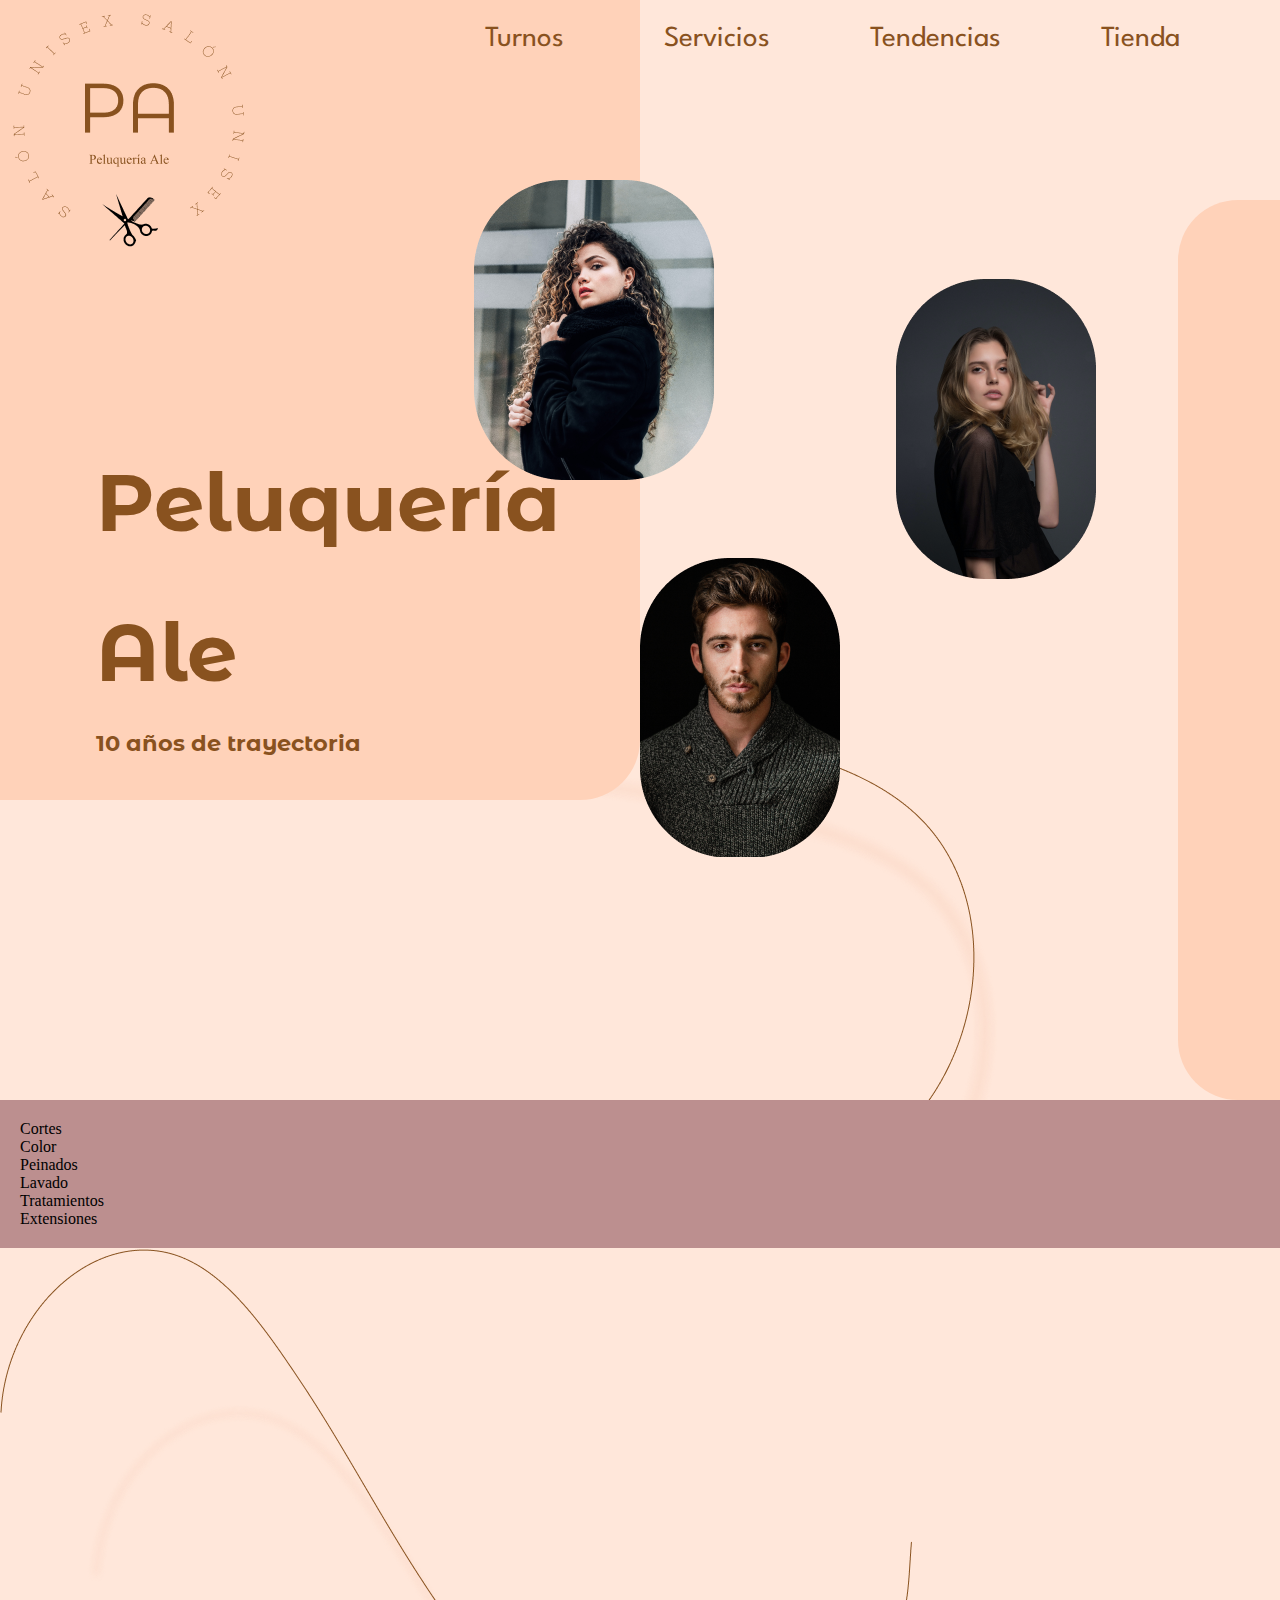
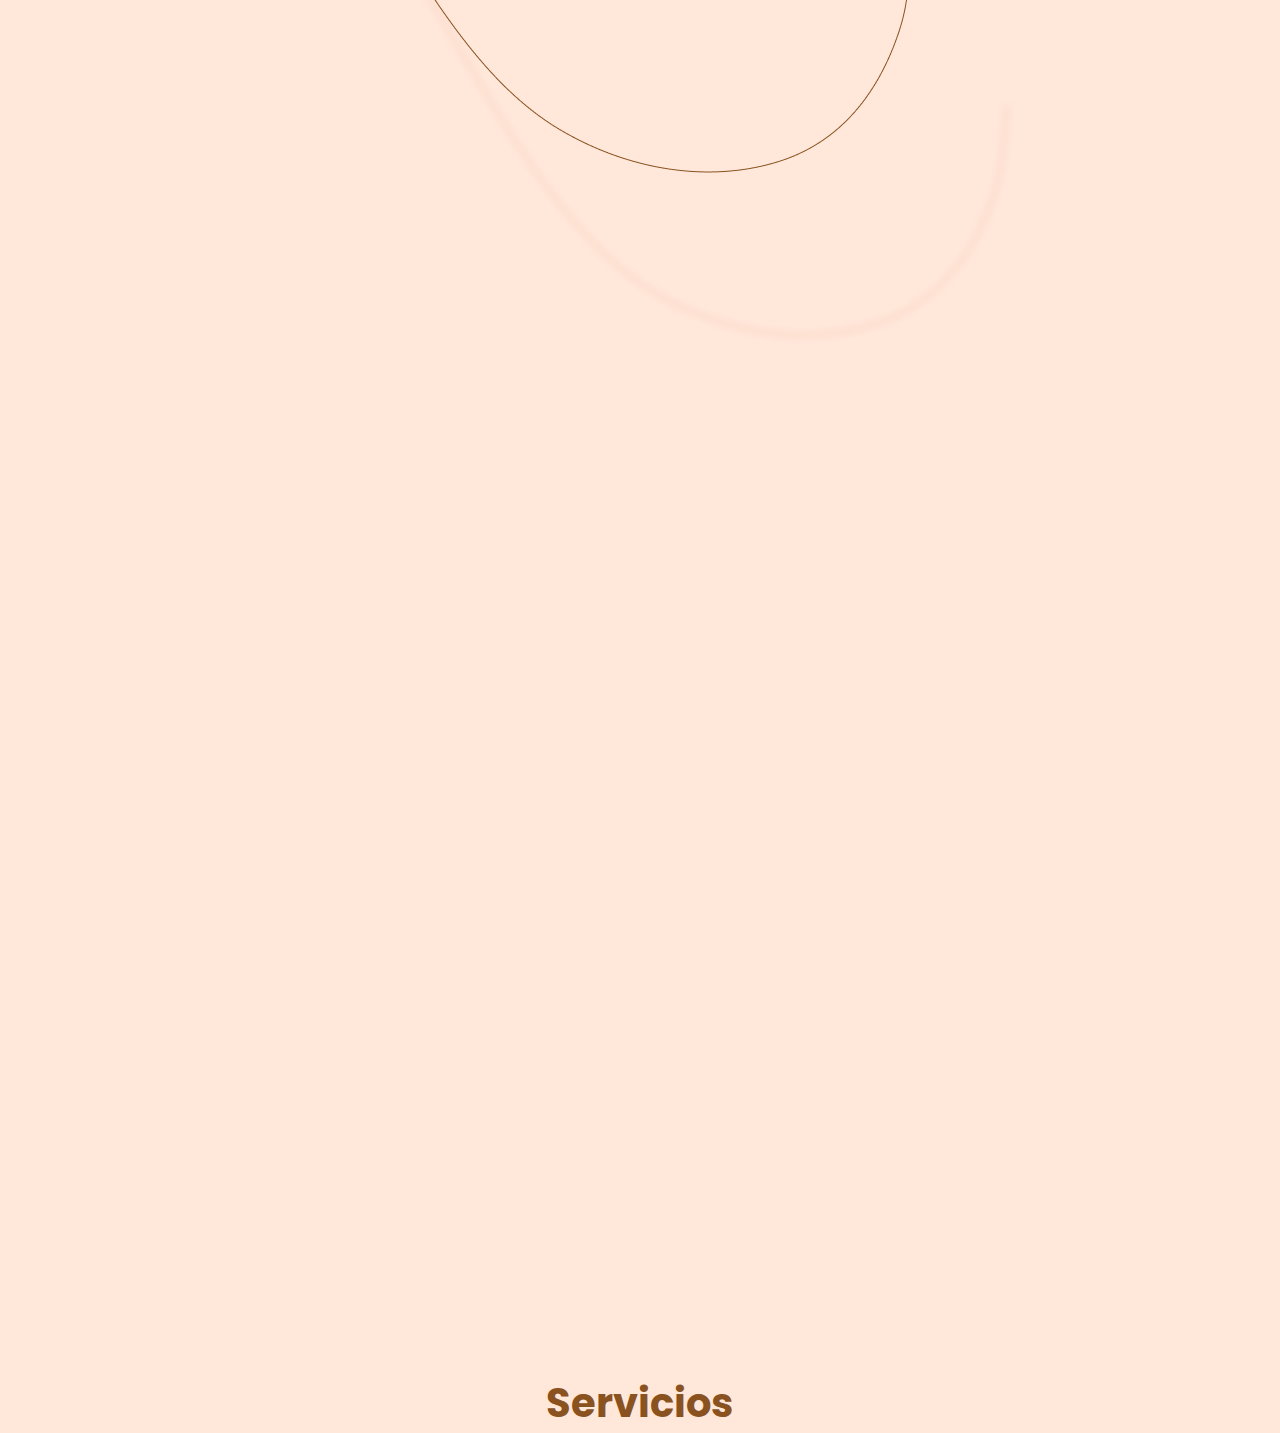
==== index.html @ 3ba89780 "add files" ====
<!DOCTYPE html>
<html lang="en">
<head>
    <meta charset="UTF-8">
    <meta http-equiv="X-UA-Compatible" content="IE=edge">
    <meta name="viewport" content="width=device-width, initial-scale=1.0">
    <meta name="viewport" content="width=device-width, initial-scale=1">
    <link rel="preconnect" href="https://fonts.googleapis.com"> 
    <link rel="preconnect" href="https://fonts.gstatic.com" crossorigin> 
    <link href="https://fonts.googleapis.com/css2?family=Dancing+Script&family=Montserrat+Alternates:ital,wght@1,100&family=Poppins:wght@100&family=Roboto:wght@300&family=Spartan:wght@200;300&display=swap" rel="stylesheet">
    

    
    <link rel="stylesheet" href="./resources/style.css">
    <title>Peluqueria Ale</title>
</head>
<body>
    
    <header>
        <div class="box-decoration"></div>
        <div class="logo"><img src="/resources/img/logo.png" alt="logo"></div>
        
        <div class="title">
            <h1>Peluquería</h1>
            <h1>Ale</h1>
           </div>

           <div class="descripcion-titulo">
               <h2>10 años de trayectoria</h2>
           </div>

           <div class="box-decoration-left"></div>
    </header>
    
    <nav>

       <li class="nav">  <!-- Hacer que los links funcionen con id -->
            <a href="#turnos">Turnos</a>
            <a href="#servicios">Servicios</a>
            <a href="#tendencias">Tendencias</a>
            <a href="#tienda">Tienda</a>
        </li>

        <div>
            <img class="img1" src="/resources/img/imagen1.png" alt="">
            <img class="img2" src="/resources/img/imagen2.png" alt="">
            <img class="img3" src="/resources/img/imagen3.png" alt="">
        </div>

        <div class="vector">
        <img class="wave1" src="/resources/img/Vector 3.png" alt="">
        <img class="wave3" src="/resources/img/Vector 1.png" alt="">
        <img class="wave2" src="/resources/img/Vector 4.png" alt="">
        </div>
    </nav>

    <section>
    <div id="servicios">
        <h2 id="servicios-style">Servicios</h2>
    </div>

    
<!-- Title cards -->
        <li class="cards-servicios">
            <a href="Cortes"></a>
            <a href=""></a>
            <a href=""></a>
            <a href=""></a>
            <a href="">Brushing/Tratamientos</a>
            <a href=""></a>
        </li>
    
    <div class="cards-servicios">
    <div class="item1">Cortes</div>
    <div class="item2">Color</div>
    <div class="item3">Peinados</div>
    <div class="item4">Lavado</div>
    <div class="item5">Tratamientos</div>
    <div class="item6">Extensiones</div>
    </div>

    </section>


    <footer></footer>
   

</body>
</html>
---- resources/style.css ----
body {
    background-color: #FFE7DA;
    margin: 0;
    padding: 0;
}
 
.logo {
    position: absolute;
    left: 10px;
    top: 10px;
    padding: 0;
}

.box-decoration {
    position: absolute ;
    padding: 0;
    width: 50%;
    height: 800px;
    top: 0px;
    left:0 ;
    margin: 0;
    background-color: #FFD2B9;
    border-radius: 0px 0px 60px 0px;
}

.box-decoration-left {
    position: absolute ;
    width: 8%;
    height: 100%;
    top: 200px;
    right:0;
    padding: 0;
    background-color: #FFD2B9;
    border-radius: 60px 0px 0px 60px;
}

/* li {
    display: flex;
    justify-content: flex-end;
    position: relative;
    top: 20px;
    left: 40%;
    width: 50%;
    margin-left: 0;
    border: 1px solid black;
}*/
.nav {              /*Con @media hacer responsive el nav, agregar menú hamburgesa*/
    display: flex;
    justify-content: flex-end;
    position: absolute;
    left: 50%;
    margin-top: 2%;
    width: 50%;

}

li a {
    display: flex;
    justify-content: space-around;
    font-size: 29px;
    color: #89521F;
    font-family: 'Spartan', sans-serif;
    margin-right: 100px;
    text-decoration: none;
}

.title {
    position: absolute;
    margin-top: 400px;
    margin-left: 96px;
    background-color: #FFD2B9;
    color: hsl(29, 63%, 33%);
    font-size: 40px;
    font-family: 'Montserrat Alternates', sans-serif;
    
}

.descripcion-titulo {
    color: #89521F;
    font-size: 15px;
    font-family: 'Montserrat Alternates', sans-serif;
    position: absolute;
    margin-top: 710px;
    margin-left: 96px;
}

.img1 {
    position: absolute;
    left: 37%;
    top: 20%;
}

.img2 {
    position: absolute;
    left: 70%;
    top: 31%;
}

.img3 {
    position: absolute;
    left: 50%;
    top: 62%;
} */
/* 
/* .wave1 {
    position: absolute;
    top: 0;
    right: 90%;
    left: 1000px;
    padding: 0;
    
} */

.wave2 {
    position: absolute;
    width: 100%;
    left: 0;
    right: 0;
    top:250px;
    width: 100%;
    height: 530px;
    padding: 0;
}

.wave3 {
    position: absolute;
    margin-left: 50%;
    padding: 0;
}

#servicios-style {
    position: absolute;
    
    color: #89521F;
    margin-top: 80%;
    font-size: 40px;
    font-family: 'Poppins', sans-serif;
}

#servicios{
    display: flex;
    justify-content: center;
}

.cards-servicios {  
    display: grid;
    position: absolute;
    width: 100%;
    padding: 20px;
    background-color: rosybrown;
    top:1100px;
}
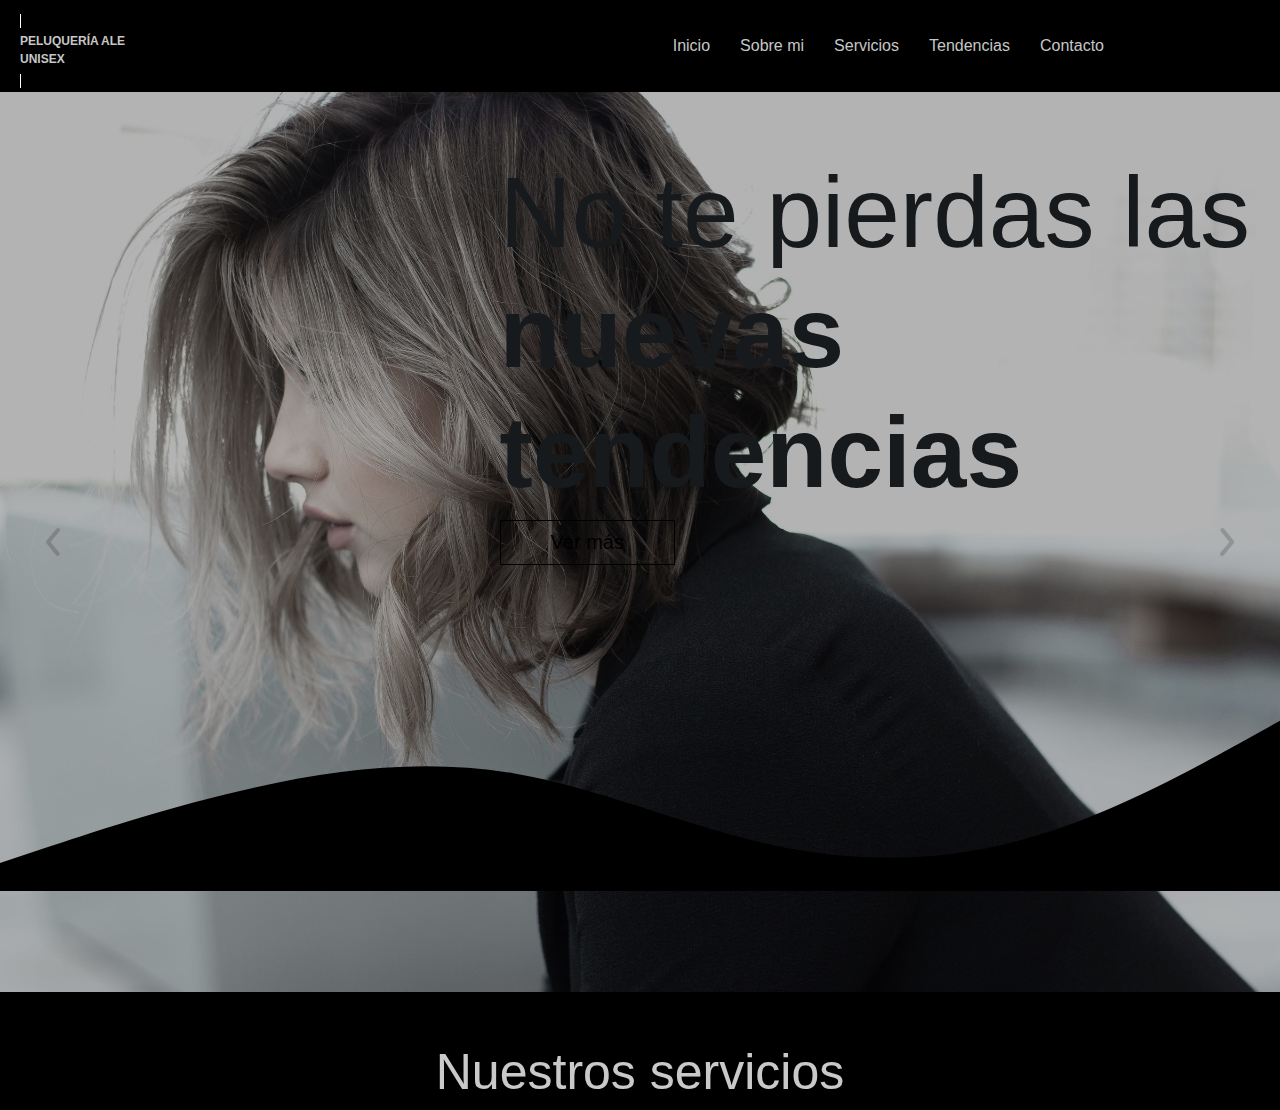
==== commit cac32a03: "header" ====
--- a/index.html
+++ b/index.html
@@ -1,89 +1,145 @@
 <!DOCTYPE html>
 <html lang="en">
+
 <head>
     <meta charset="UTF-8">
+
     <meta http-equiv="X-UA-Compatible" content="IE=edge">
     <meta name="viewport" content="width=device-width, initial-scale=1.0">
-    <meta name="viewport" content="width=device-width, initial-scale=1">
-    <link rel="preconnect" href="https://fonts.googleapis.com"> 
-    <link rel="preconnect" href="https://fonts.gstatic.com" crossorigin> 
-    <link href="https://fonts.googleapis.com/css2?family=Dancing+Script&family=Montserrat+Alternates:ital,wght@1,100&family=Poppins:wght@100&family=Roboto:wght@300&family=Spartan:wght@200;300&display=swap" rel="stylesheet">
-    
 
-    
-    <link rel="stylesheet" href="./resources/style.css">
+    <!-- Fonts -->
+    <link rel="preconnect" href="https://fonts.googleapis.com">
+    <link rel="preconnect" href="https://fonts.gstatic.com" crossorigin>
+    <link href="https://fonts.googleapis.com/css2?family=Poppins:wght@200;400&display=swap" rel="stylesheet">
+
+   
+
+    <!-- Icons -->
+    <link rel="stylesheet" href="https://use.fontawesome.com/releases/v5.15.4/css/all.css" integrity="sha384-DyZ88mC6Up2uqS4h/KRgHuoeGwBcD4Ng9SiP4dIRy0EXTlnuz47vAwmeGwVChigm" crossorigin="anonymous">
+
+    <!-- Bootstrap -->
+    <link rel="stylesheet" href="https://stackpath.bootstrapcdn.com/bootstrap/4.3.1/css/bootstrap.min.css" integrity="sha384-ggOyR0iXCbMQv3Xipma34MD+dH/1fQ784/j6cY/iJTQUOhcWr7x9JvoRxT2MZw1T" crossorigin="anonymous">
+
+    <!-- CSS -->
+    <link rel="stylesheet" href="./resources/style.css" media>
+    <link rel="stylesheet" href="./resources/normalize.css">
+
     <title>Peluqueria Ale</title>
 </head>
+
 <body>
-    
+
     <header>
-        <div class="box-decoration"></div>
-        <div class="logo"><img src="/resources/img/logo.png" alt="logo"></div>
-        
-        <div class="title">
-            <h1>Peluquería</h1>
-            <h1>Ale</h1>
-           </div>
+        <!-- <div class="box-decoration"></div> -->
+        <!-- <div class="logo"><img src="./resources/img/logo.png" alt="logo"></div> -->
 
-           <div class="descripcion-titulo">
+        <!-- <div class="descripcion-titulo">
                <h2>10 años de trayectoria</h2>
-           </div>
+           </div> -->
 
-           <div class="box-decoration-left"></div>
-    </header>
-    
-    <nav>
-
-       <li class="nav">  <!-- Hacer que los links funcionen con id -->
-            <a href="#turnos">Turnos</a>
-            <a href="#servicios">Servicios</a>
-            <a href="#tendencias">Tendencias</a>
-            <a href="#tienda">Tienda</a>
-        </li>
-
-        <div>
-            <img class="img1" src="/resources/img/imagen1.png" alt="">
-            <img class="img2" src="/resources/img/imagen2.png" alt="">
-            <img class="img3" src="/resources/img/imagen3.png" alt="">
-        </div>
-
-        <div class="vector">
-        <img class="wave1" src="/resources/img/Vector 3.png" alt="">
-        <img class="wave3" src="/resources/img/Vector 1.png" alt="">
-        <img class="wave2" src="/resources/img/Vector 4.png" alt="">
-        </div>
-    </nav>
-
-    <section>
-    <div id="servicios">
-        <h2 id="servicios-style">Servicios</h2>
-    </div>
-
-    
-<!-- Title cards -->
-        <li class="cards-servicios">
-            <a href="Cortes"></a>
-            <a href=""></a>
-            <a href=""></a>
-            <a href=""></a>
-            <a href="">Brushing/Tratamientos</a>
-            <a href=""></a>
-        </li>
-    
-    <div class="cards-servicios">
-    <div class="item1">Cortes</div>
-    <div class="item2">Color</div>
-    <div class="item3">Peinados</div>
-    <div class="item4">Lavado</div>
-    <div class="item5">Tratamientos</div>
-    <div class="item6">Extensiones</div>
-    </div>
-
-    </section>
+        <!-- <div class="box-decoration-left"></div> -->
 
 
-    <footer></footer>
-   
+        <nav class="header-nav">
+                <div class="header-logo">
+                    <a href="#">
+                      <p class="name-salon">PELUQUERÍA ALE UNISEX</p>
+                            <!-- <img class="logo-img" src="./resources/img/icon-logo.png" alt=""> -->
+                    </a>
+                </div>
+
+                <!-- Navbar -->
+                
+
+                <ul class="navbar">
+                    <a href="#home" class="text-nav">Inicio</a>
+                    <a href="#about-me" class="text-nav">Sobre mi</a>
+                    <a href="#services" class="text-nav">Servicios</a>
+                    <a href="#trend" class="text-nav">Tendencias</a>
+                    <a href="#contact" class="text-nav">Contacto</a>
+                </ul>
+
+                <div class="container-icon">
+                    <i class="fas fa-search icon-nav"></i>
+                    <i class="far fa-heart icon-nav"></i>
+                    
+                </div>
+            </div>
+        </nav>
+    </header>
+
+
+    <!-- Carousel de imagenes -->
+      <section class="home">
+          
+        <div class="carousel">
+            <button class="carousel-button prev"><img class="icon-carousel" src="/resources/img/arrow-prev.ico" alt=""></button>
+            <button class="carousel-button next"><img class="icon-carousel" src="/resources/img/arrow-next.ico" alt=""></button>
+
+            <ul>
+              <li class="slide" data-active>
+                <img src="/resources/img/products.jpg" class="d-block w-100" alt="">
+              </li>
+              <li class="slide" data-active>
+                <img src="/resources/img/products.jpg" class="d-block w-100" alt="">
+              </li>
+            </ul>
+
+            <div class="title">
+              <h2 class="text">No te pierdas las <span class="bold-text">nuevas</span><span class="bold-text">tendencias</span></h2>
+                <form class="info-button">
+                  <button class="more-button">
+                    <span>Ver más</span>
+                  </button>
+                </form>
+            </div>
+
+            <svg class="wave" xmlns="http://www.w3.org/2000/svg" viewBox="0 0 1440 320"><path fill="00000" fill-opacity="1" d="M0,288L48,272C96,256,192,224,288,202.7C384,181,480,171,576,186.7C672,203,768,245,864,266.7C960,288,1056,288,1152,261.3C1248,235,1344,181,1392,154.7L1440,128L1440,320L1392,320C1344,320,1248,320,1152,320C1056,320,960,320,864,320C768,320,672,320,576,320C480,320,384,320,288,320C192,320,96,320,48,320L0,320Z"></path></svg>
+            
+          </div>
+        </div>
+      </section>
+      
+  
+
+      <section id="services">
+        <div class="container-services">
+            <h2 class="text-services">Nuestros servicios</h2>
+            <i class="fa-thin fa-scissors"></i>
+        </div>
+      </section>
+
+
+      <!-- Title cards -->
+      <!-- <li class="cards-services">
+              <a href="Cortes"></a>
+              <a href=""></a>
+              <a href=""></a>
+              <a href=""></a>
+              <a href=""></a>
+              <a href=""></a>
+          </li> -->
+
+      <!-- <div class="cards-servicios">
+      <div class="item1">Cortes</div>
+      <div class="item2">Color</div>
+      <div class="item3">Peinados</div>
+      <div class="item4">Lavado</div>
+      <div class="item5">Tratamientos</div>
+      <div class="item6">Extensiones</div>
+      </div> -->
+
+      <!-- </section> -->
+
+
+
+    <!-- <footer>
+            <div id="#turnos">
+                <h2>Turnos</h2>
+            </div>
+    </footer> -->
+
 
 </body>
+
 </html>--- a/resources/style.css
+++ b/resources/style.css
@@ -1,30 +1,207 @@
+:root{
+    --primary-text-color: #ffffffc9;
+    --secondary-text-color: rgb(49, 49, 49);
+    --muted-text-color: rgb(217, 209, 222);
+    font-family: 'Poppins', sans-serif;
+}
+ 
 body {
-    background-color: #FFE7DA;
+    background-color: black;
+}
+.header-nav{
+    display: flex;
+    justify-content: flex-end;
+    align-items: center;
+    padding-right: 20px;
+}
+.navbar{
     margin: 0;
-    padding: 0;
-}
- 
+    width: 100%;
+    height: 55px;
+    display: flex;
+    justify-content: flex-end;
+    align-content: center;
+    margin-right: 30px;
+}
+.navbar .text-nav{
+    display: flex;
+    text-align: center;
+    align-items: center;  
+    text-decoration: none;
+    padding-right: 30px;
+    color: var(--primary-text-color);
+}
+
+.navbar .text-nav:hover{
+    color: white;
+}
+.name-salon:hover{
+    color: white;
+}
+
+.container-icon{
+    display: flex;
+    justify-content: flex-end;
+}
+.icon-nav{
+    display: flex;
+    justify-content:flex-end;
+    align-items: center;
+    padding: 10px;
+    width: 40px;
+    height: 20px;
+    color: var(--primary-text-color);
+}
+.header-logo{
+    margin-left: 20px;
+    padding-top: 8px;
+}
+.header-logo a{
+    border-left: 1px solid white;
+    border-right: 1px solid white;
+    text-decoration: none;
+    color: var(--primary-text-color);
+    font-weight: bold;
+    font-size: 12px;
+}
+.name-salon{
+    margin: 0;
+}
+
+
+/* Carousel de imagenes */
+.carousel{
+    width: 100%;
+    height: 100vh;
+    margin-top: 0;
+    position: relative;
+    display: flex;
+    justify-content: flex-end;
+    opacity: 0.7;
+    z-index: 4;
+}
+
+.slide{
+    position: absolute;
+    inset: 0;
+    opacity: 0;
+}
+.slide > img{
+    display: block;
+    width: 100%;
+    height: 100%;
+    object-fit: cover;
+    object-position: center;
+}
+.slide[data-active]{
+    opacity: 1;
+}
+.carousel-button{
+    position: absolute;
+    z-index: 2;
+    background: none; 
+    top: 50%;
+    transform: translateY(-50%);
+    border: none;  
+}
+.icon-carousel{
+    opacity: 0.2;
+    width: 4rem;
+    cursor: pointer; 
+    color: rgb(255, 255, 255);
+    padding: 0 .5rem;
+}
+.icon-carousel:hover{
+    background-color: rgba(0, 0, 0, 0.2);
+    border-radius: 10px;
+}
+button:focus{
+    outline: none;
+}
+.carousel-button.prev{
+    left: 1rem;
+}
+.carousel-button.next{
+    right: 1rem;
+}
+
+/* Titulo carousel */
+.title{
+    position: absolute;
+    padding: 60px 30px 0 0;
+    z-index: 1;
+
+}
+.title .text{
+    font-size: 100px;
+    display: flex;
+    justify-content: center;
+    flex-direction: column;
+    font-weight: 3;
+}
+.bold-text{
+    font-weight: bold;
+}
+.more-button{
+    border: 1px solid black;
+    padding: 10px 50px;
+    background-color: transparent;
+    font-size: 20px;
+}
+.more-button:hover{
+    transform: scale(1.02);
+    box-shadow: 2px 2px 4px rgba(255, 255, 255, 0.2);
+    background-color: rgb(255, 255, 255);
+}
+.carousel-button:focus{
+
+}
+
+/* Wave */
+.wave{
+    position: absolute;
+    margin-top: 515px;
+    
+}
+
+/* Services */
+.container-services{
+    display: flex;
+    justify-content: center;
+    margin-top: 50px;
+    color: var(--primary-text-color);
+}
+.text-services{
+    font-size: 50px;
+
+}
+
+
+
+
+ /*
 .logo {
     position: absolute;
-    left: 10px;
-    top: 10px;
-    padding: 0;
-}
-
-.box-decoration {
+    left: 35px;
+    top: 35px;
+    padding: 0;
+} */
+
+/*Cuadrados draw*/
+/* .box-decoration {
     position: absolute ;
     padding: 0;
     width: 50%;
     height: 800px;
     top: 0px;
-    left:0 ;
+    left:0;
     margin: 0;
     background-color: #FFD2B9;
     border-radius: 0px 0px 60px 0px;
 }
 
 .box-decoration-left {
-    position: absolute ;
+    position: absolute;
     width: 8%;
     height: 100%;
     top: 200px;
@@ -32,7 +209,7 @@
     padding: 0;
     background-color: #FFD2B9;
     border-radius: 60px 0px 0px 60px;
-}
+} */
 
 /* li {
     display: flex;
@@ -44,24 +221,27 @@
     margin-left: 0;
     border: 1px solid black;
 }*/
-.nav {              /*Con @media hacer responsive el nav, agregar menú hamburgesa*/
-    display: flex;
-    justify-content: flex-end;
-    position: absolute;
-    left: 50%;
-    margin-top: 2%;
+
+/*Con @media hacer responsive el nav, agregar menú hamburgesa*/
+
+/* .nav {              
+    display: flex;
+    justify-content: flex-end; */
+    /* position: absolute; */
+    /* left: 50%; */
+    /* margin-top: 2%;
     width: 50%;
-
-}
-
-li a {
+} */
+
+/* li a {
     display: flex;
     justify-content: space-around;
-    font-size: 29px;
+    font-size: 19px;
     color: #89521F;
     font-family: 'Spartan', sans-serif;
     margin-right: 100px;
     text-decoration: none;
+    /* border: 1px solid rgb(243, 17, 17);
 }
 
 .title {
@@ -71,8 +251,7 @@
     background-color: #FFD2B9;
     color: hsl(29, 63%, 33%);
     font-size: 40px;
-    font-family: 'Montserrat Alternates', sans-serif;
-    
+    font-family: 'Montserrat Alternates', sans-serif; 
 }
 
 .descripcion-titulo {
@@ -100,9 +279,9 @@
     position: absolute;
     left: 50%;
     top: 62%;
-} */
-/* 
-/* .wave1 {
+}
+
+.wave1 {
     position: absolute;
     top: 0;
     right: 90%;
@@ -111,7 +290,7 @@
     
 } */
 
-.wave2 {
+/* .wave2 {
     position: absolute;
     width: 100%;
     left: 0;
@@ -126,27 +305,41 @@
     position: absolute;
     margin-left: 50%;
     padding: 0;
-}
-
-#servicios-style {
-    position: absolute;
-    
+} */
+
+/* #servicios{
+   position: absolute;
+   margin-top: 50%;
+   margin-left: 45%;
+
+   font-family: 'Poppins', sans-serif;
+   color: #89521F;
+   font-weight: bold;
+   font-size: 40px;
+}
+
+#turnos{ */
+    /* display: inline-block;
+    position: absolute;
+    margin-top: 80%;
+    margin-left: 45%; */
+
+    /* display: flex;
+
+    font-family: 'Poppins', sans-serif;
     color: #89521F;
-    margin-top: 80%;
+    font-weight: bold;
     font-size: 40px;
-    font-family: 'Poppins', sans-serif;
-}
-
-#servicios{
-    display: flex;
-    justify-content: center;
-}
-
-.cards-servicios {  
+    border: 1px solid rgb(77, 17, 243);
+   
+} */
+/* .cards-servicios {  
     display: grid;
     position: absolute;
-    width: 100%;
+    width: 50%;
     padding: 20px;
     background-color: rosybrown;
     top:1100px;
-}+    border: 1px solid black;
+} */
+
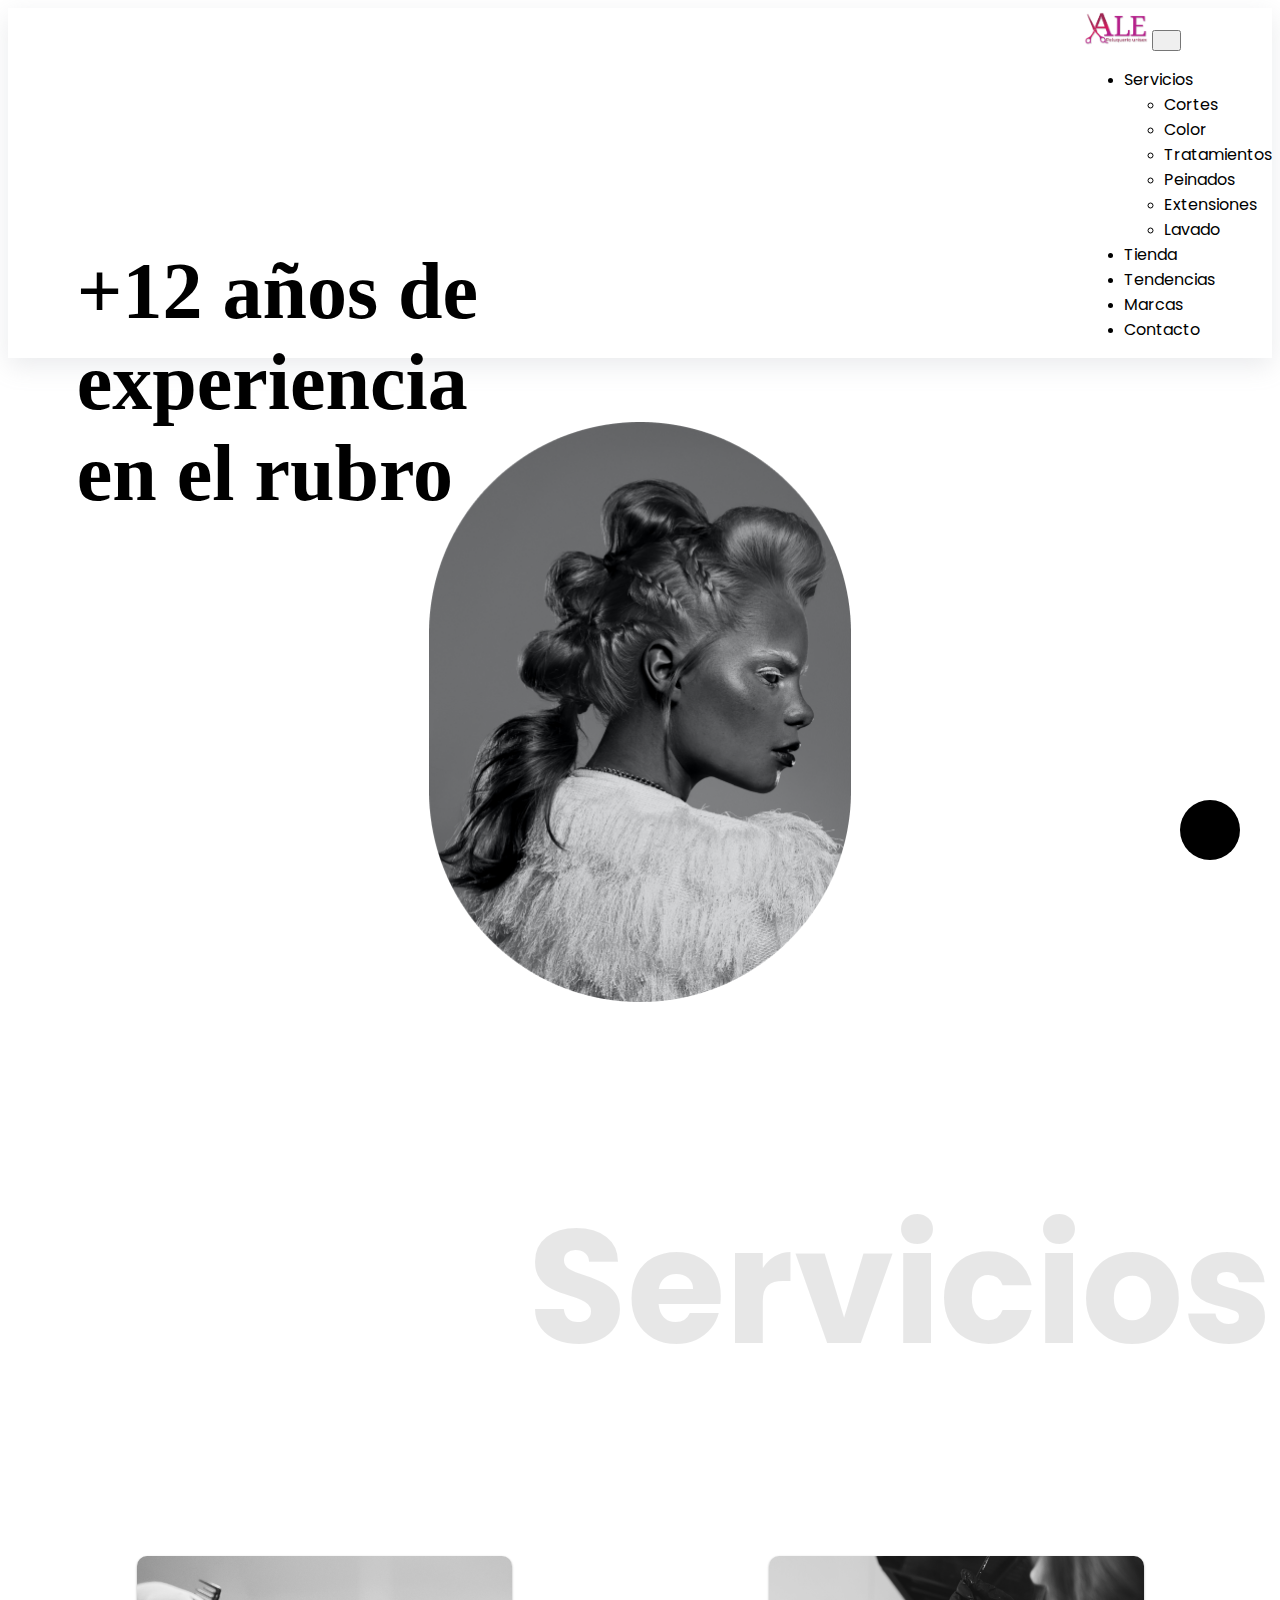
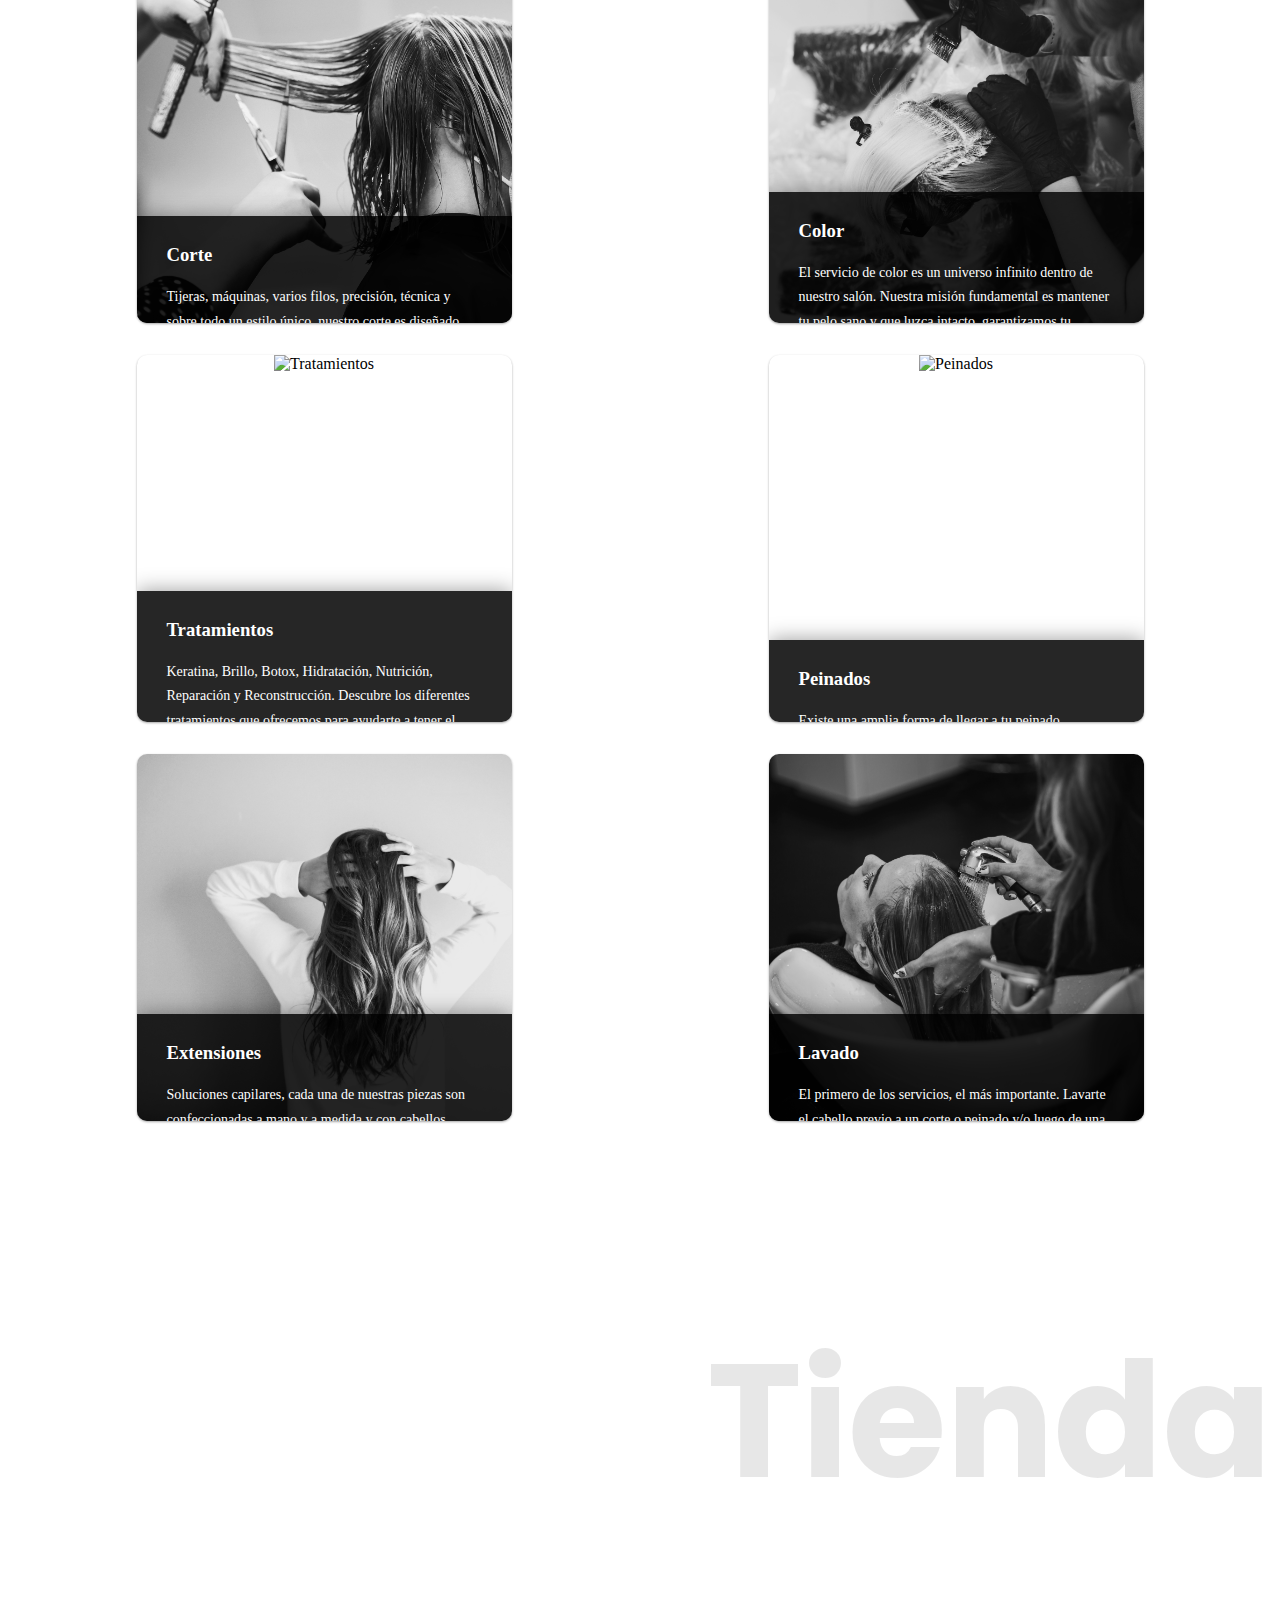
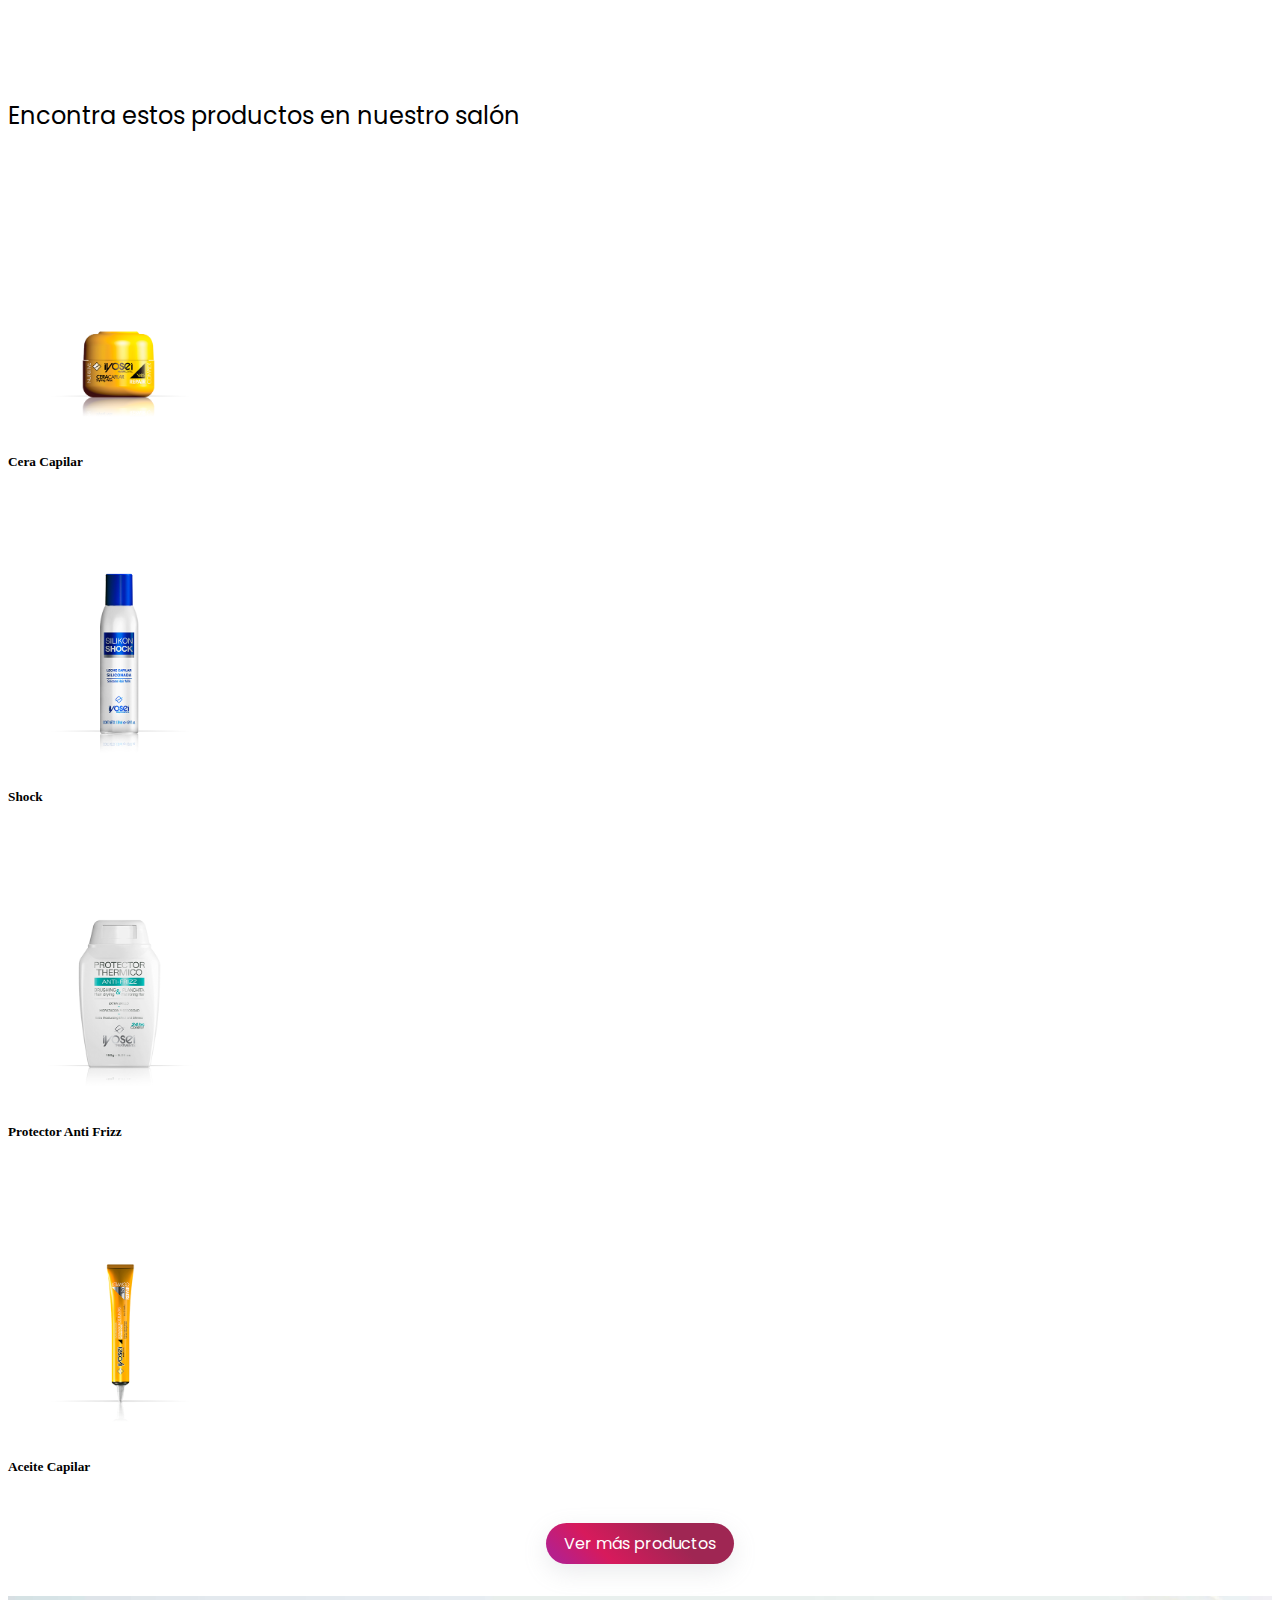
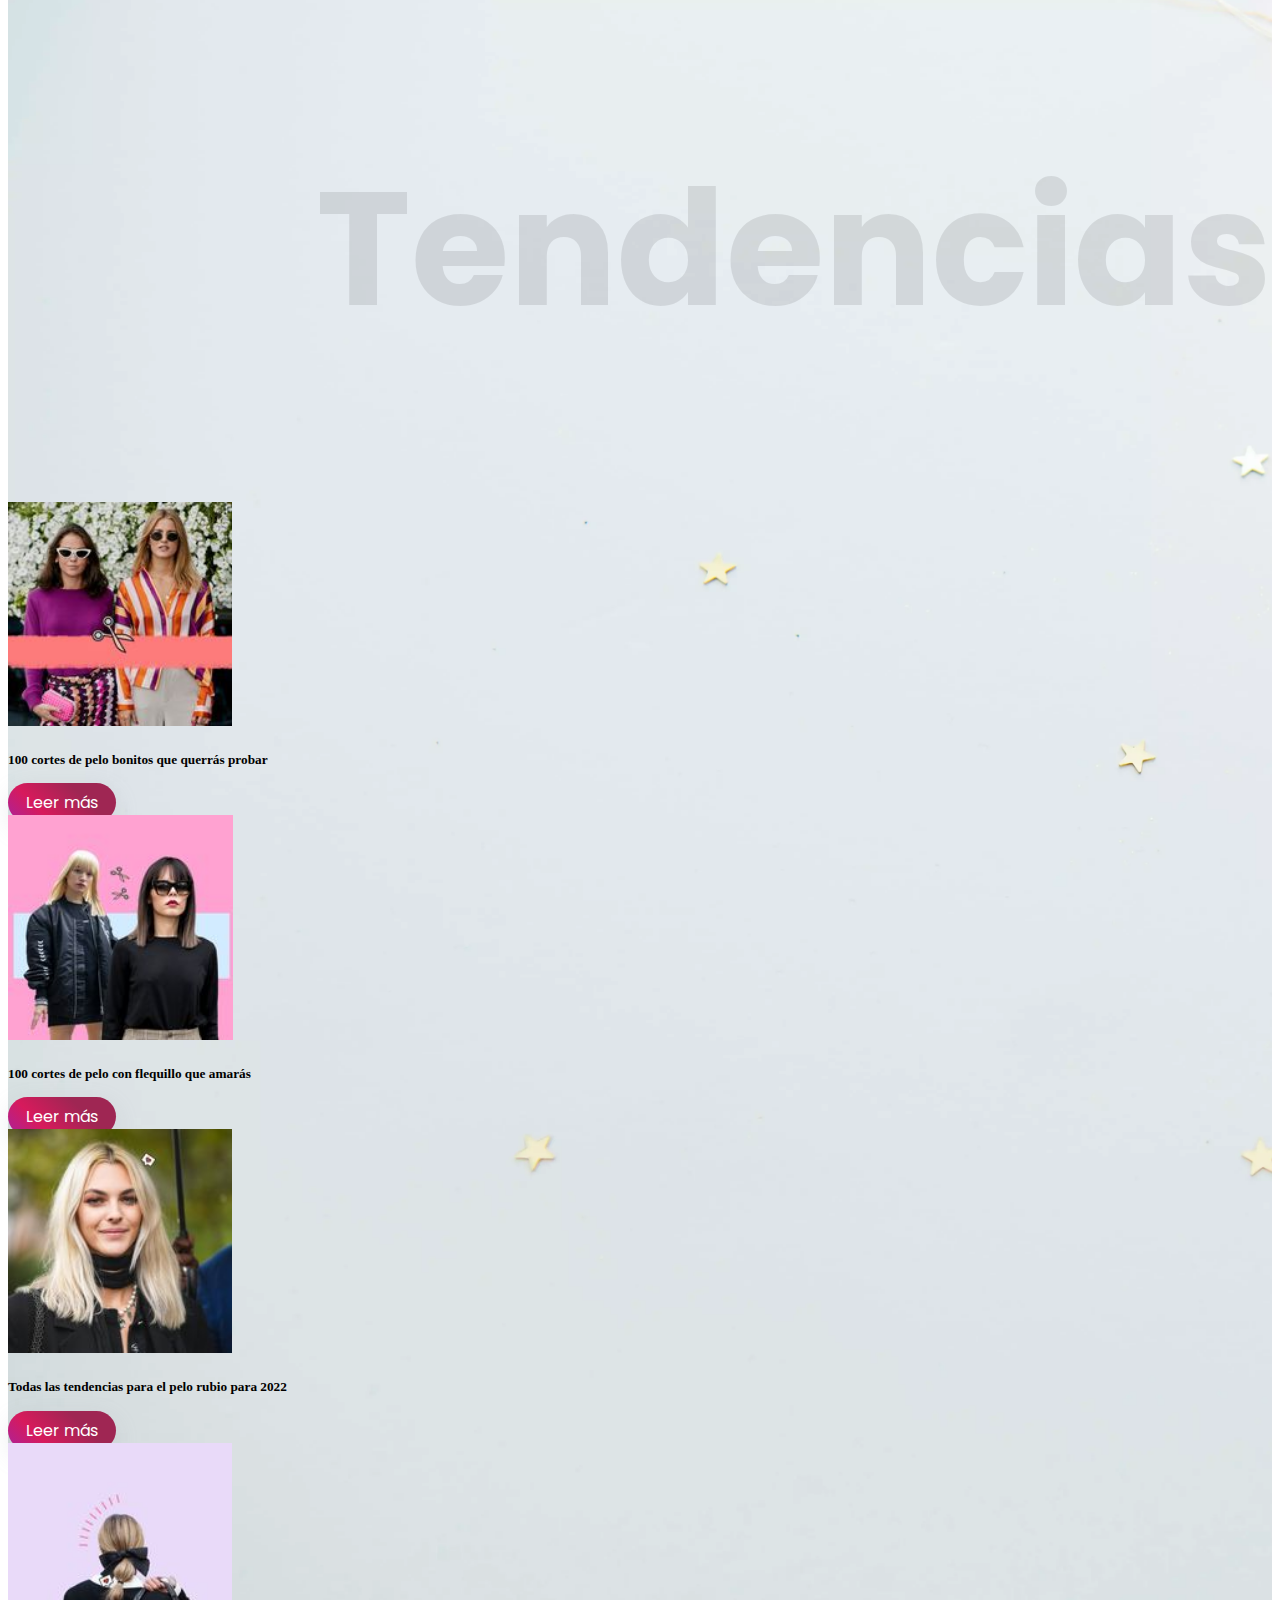
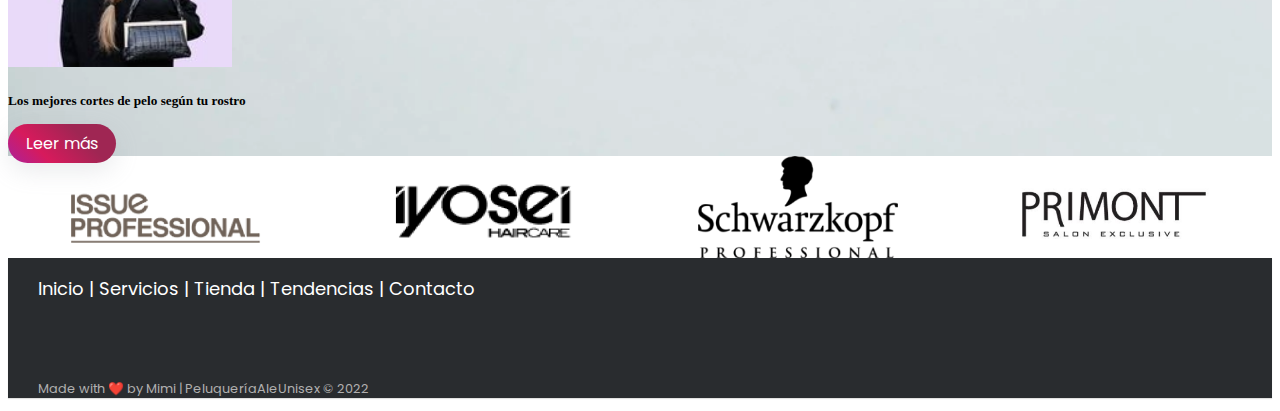
==== commit e22ba6d1: "add new changes landing" ====
--- a/index.html
+++ b/index.html
@@ -1,145 +1,287 @@
 <!DOCTYPE html>
 <html lang="en">
-
 <head>
     <meta charset="UTF-8">
-
     <meta http-equiv="X-UA-Compatible" content="IE=edge">
     <meta name="viewport" content="width=device-width, initial-scale=1.0">
+    <title>Peluquería Ale - Unisex</title>
+    <link rel="icon" type="image/x-icon" href="/favicon.ico">
+    <!-- CSS -->
+    <link rel="stylesheet" href="/css/styles.css">
+
+    <!-- Bootstrap -->
+    <link href="https://cdn.jsdelivr.net/npm/bootstrap@5.0.2/dist/css/bootstrap.min.css" rel="stylesheet" integrity="sha384-EVSTQN3/azprG1Anm3QDgpJLIm9Nao0Yz1ztcQTwFspd3yD65VohhpuuCOmLASjC" crossorigin="anonymous">
+    <script src="https://cdn.jsdelivr.net/npm/bootstrap@5.0.2/dist/js/bootstrap.bundle.min.js" integrity="sha384-MrcW6ZMFYlzcLA8Nl+NtUVF0sA7MsXsP1UyJoMp4YLEuNSfAP+JcXn/tWtIaxVXM" crossorigin="anonymous"></script>
 
     <!-- Fonts -->
     <link rel="preconnect" href="https://fonts.googleapis.com">
     <link rel="preconnect" href="https://fonts.gstatic.com" crossorigin>
-    <link href="https://fonts.googleapis.com/css2?family=Poppins:wght@200;400&display=swap" rel="stylesheet">
-
-   
+    <link href="https://fonts.googleapis.com/css2?family=Montserrat+Alternates:ital,wght@0,100;0,200;0,300;0,400;0,500;0,600;0,700;1,100;1,200;1,300;1,400;1,500;1,600;1,700&family=Poppins:wght@100;200;300;400&display=swap" rel="stylesheet">
 
     <!-- Icons -->
-    <link rel="stylesheet" href="https://use.fontawesome.com/releases/v5.15.4/css/all.css" integrity="sha384-DyZ88mC6Up2uqS4h/KRgHuoeGwBcD4Ng9SiP4dIRy0EXTlnuz47vAwmeGwVChigm" crossorigin="anonymous">
-
-    <!-- Bootstrap -->
-    <link rel="stylesheet" href="https://stackpath.bootstrapcdn.com/bootstrap/4.3.1/css/bootstrap.min.css" integrity="sha384-ggOyR0iXCbMQv3Xipma34MD+dH/1fQ784/j6cY/iJTQUOhcWr7x9JvoRxT2MZw1T" crossorigin="anonymous">
-
-    <!-- CSS -->
-    <link rel="stylesheet" href="./resources/style.css" media>
-    <link rel="stylesheet" href="./resources/normalize.css">
-
-    <title>Peluqueria Ale</title>
+    <link rel="stylesheet" href="https://use.fontawesome.com/releases/v5.15.4/css/all.css" integrity="sha384-DyZ88mC6Up2uqS4h/KRgHuoeGwBcD4Ng9SiP4dIRy0EXTlnuz47vAwmeGwVChigm" crossorigin="anonymous"/>
+
+
 </head>
-
 <body>
-
     <header>
-        <!-- <div class="box-decoration"></div> -->
-        <!-- <div class="logo"><img src="./resources/img/logo.png" alt="logo"></div> -->
-
-        <!-- <div class="descripcion-titulo">
-               <h2>10 años de trayectoria</h2>
-           </div> -->
-
-        <!-- <div class="box-decoration-left"></div> -->
-
-
-        <nav class="header-nav">
-                <div class="header-logo">
-                    <a href="#">
-                      <p class="name-salon">PELUQUERÍA ALE UNISEX</p>
-                            <!-- <img class="logo-img" src="./resources/img/icon-logo.png" alt=""> -->
-                    </a>
-                </div>
-
-                <!-- Navbar -->
-                
-
-                <ul class="navbar">
-                    <a href="#home" class="text-nav">Inicio</a>
-                    <a href="#about-me" class="text-nav">Sobre mi</a>
-                    <a href="#services" class="text-nav">Servicios</a>
-                    <a href="#trend" class="text-nav">Tendencias</a>
-                    <a href="#contact" class="text-nav">Contacto</a>
+        <nav class="navbar navbar-expand-lg fixed-top navbar-shrink" id="nav_back">
+            <div class="container-fluid contain-nav">
+              <a class="navbar-brand titulo ps-2" href="#"><img src="/assets/logo/logo-title.png" style="width: 4rem;" alt=""> </a>
+              <button class="navbar-toggler" type="button" data-bs-toggle="collapse" data-bs-target="#navbarSupportedContent" aria-controls="navbarSupportedContent" aria-expanded="false" aria-label="Toggle navigation">
+                <i class="fas fa-bars"></i>
+              </button>
+              <div class="collapse navbar-collapse" id="navbarSupportedContent">
+                <ul class="navbar-nav mb-2 mb-lg-0">
+                    <!-- <li class="nav-item">
+                        <a class="nav-link" href="#">Turnos</a>
+                      </li> -->
+                    <li class="nav-item dropdown">
+                        <a class="nav-link dropdown-toggle" href="#services" id="navbarDropdown" role="button" data-bs-toggle="dropdown" aria-expanded="false">Servicios</a>
+                        <ul class="dropdown-menu" aria-labelledby="navbarDropdown">
+                            <li><a class="dropdown-item" href="#wash">Cortes</a></li>
+                            <li><a class="dropdown-item" href="#court">Color</a></li>
+                            <li><a class="dropdown-item" href="#color">Tratamientos</a></li>
+                            <li><a class="dropdown-item" href="#brushing">Peinados</a></li>
+                            <li><a class="dropdown-item" href="#hair">Extensiones</a></li>
+                            <li><a class="dropdown-item" href="#extension">Lavado</a></li>
+                        </ul>
+                      </li>
+                  <li class="nav-item">
+                    <a class="nav-link" href="#tienda" tabindex="-1" aria-disabled="true">Tienda</a>
+                  </li>
+                  <li class="nav-item">
+                    <a class="nav-link" href="#tendencia" tabindex="-1" aria-disabled="true">Tendencias</a>
+                  </li>
+                  <li class="nav-item">
+                    <a class="nav-link" href="#marca" tabindex="-1" aria-disabled="true">Marcas</a>
+                  </li>
+                  <li class="nav-item">
+                    <a class="nav-link" href="#contacto" tabindex="-1" aria-disabled="true">Contacto</a>
+                  </li>
                 </ul>
-
-                <div class="container-icon">
-                    <i class="fas fa-search icon-nav"></i>
-                    <i class="far fa-heart icon-nav"></i>
-                    
-                </div>
+              </div>
             </div>
         </nav>
+
+        <div id="carouselExampleCaptions" class="carousel slide" data-bs-ride="carousel">
+            <div class="carousel-inner">
+                <div class="carousel-item active position-relative">
+                    <img src="/assets/Banner/banner.png" class="img-banner" alt="...">
+                    <div class="caption">
+                        <div>
+                            <h2>+12 años de <br> experiencia <br> en el rubro</h2>
+                            <div  class="icon-caption">
+                                <a href=""> <i class="fab fa-instagram"></i></a>
+                                <a href=""><i class="fab fa-google"></i></a>
+                                <a href=""> <i class="fab fa-whatsapp"></i></a>
+                                <a href=""><i class="fas fa-map-marker-alt"></i></a>
+                            </div>
+                        </div>
+                    </div>
+                </div>
+            </div>
+        </div>
     </header>
 
-
-    <!-- Carousel de imagenes -->
-      <section class="home">
-          
-        <div class="carousel">
-            <button class="carousel-button prev"><img class="icon-carousel" src="/resources/img/arrow-prev.ico" alt=""></button>
-            <button class="carousel-button next"><img class="icon-carousel" src="/resources/img/arrow-next.ico" alt=""></button>
-
-            <ul>
-              <li class="slide" data-active>
-                <img src="/resources/img/products.jpg" class="d-block w-100" alt="">
-              </li>
-              <li class="slide" data-active>
-                <img src="/resources/img/products.jpg" class="d-block w-100" alt="">
-              </li>
-            </ul>
-
-            <div class="title">
-              <h2 class="text">No te pierdas las <span class="bold-text">nuevas</span><span class="bold-text">tendencias</span></h2>
-                <form class="info-button">
-                  <button class="more-button">
-                    <span>Ver más</span>
-                  </button>
-                </form>
-            </div>
-
-            <svg class="wave" xmlns="http://www.w3.org/2000/svg" viewBox="0 0 1440 320"><path fill="00000" fill-opacity="1" d="M0,288L48,272C96,256,192,224,288,202.7C384,181,480,171,576,186.7C672,203,768,245,864,266.7C960,288,1056,288,1152,261.3C1248,235,1344,181,1392,154.7L1440,128L1440,320L1392,320C1344,320,1248,320,1152,320C1056,320,960,320,864,320C768,320,672,320,576,320C480,320,384,320,288,320C192,320,96,320,48,320L0,320Z"></path></svg>
+    <!-- Services -->
+    <main class="">
+        <div id="services" class="container contain-title">
+            <h2>Servicios</h2>
+        </div>
+        <div class="contain-all p-5">
+                <div class="contain-img">
+                    <figure class="image-block">
+                        <img src="/assets/products/court.webp" alt="corte">
+                        <figcaption>
+                            <h3>Corte </h3>
+                            <p>Tijeras, máquinas, varios filos, precisión, técnica y sobre todo un estilo único, nuestro corte es diseñado exclusivamente para vos y tu vida cotidiana.</p>
+                            <button class="button-34"> Consultar </button>
+                        </figcaption>
+                    </figure>
+                </div>
+                <div class="contain-img">
+                    <figure class="image-block">
+                        <img src="/assets/products/tinte.webp"  alt="Color">
+                        <figcaption>
+                            <h3>Color </h3>
+                            <p>El servicio de color es un universo infinito dentro de nuestro salón. Nuestra misión fundamental es mantener tu pelo sano y que luzca intacto, garantizamos tu felicidad absoluta.</p>
+                            <button class="button-34"> Consultar </button>
+                        </figcaption>
+                    </figure>
+                </div>
+                <div class="contain-img">
+                    <figure class="image-block">
+                        <img src="/assets/products/treatments.webp" alt="Tratamientos">
+                        <figcaption>
+                            <h3>Tratamientos </h3>
+                            <p>Keratina, Brillo, Botox, Hidratación, Nutrición, Reparación y Reconstrucción. Descubre los diferentes tratamientos que ofrecemos para ayudarte a tener el cabello que deseas.</p>
+                            <button class="button-34"> Consultar </button>
+                        </figcaption>
+                    </figure>
+                </div>
+                <div class="contain-img">
+                    <figure class="image-block">
+                        <img src="/assets/products/hairstyle.webp" alt="Peinados">
+                        <figcaption>
+                            <h3>Peinados </h3>
+                            <p>Existe una amplia forma de llegar a tu peinado, Brushing, planchitas, ondas, y muchos más.</p>
+                            <button class="button-34"> Consultar </button>
+                        </figcaption>
+                    </figure>
+                </div>
+                <div class="contain-img">
+                    <figure class="image-block">
+                    <img src="/assets/products/extension.webp" alt="Extensiones">
+                        <figcaption>
+                            <h3>Extensiones </h3>
+                            <p>Soluciones capilares, cada una de nuestras piezas son confeccionadas a mano y a medida y con cabellos totalmente naturales.</p>
+                            <button class="button-34"> Consultar </button>
+                        </figcaption>
+                    </figure>
+                </div>
+                <div class="contain-img">
+                    <figure class="image-block">
+                       <img src="/assets/products/treatment.webp" alt="">
+                        <figcaption>
+                            <h3>Lavado </h3>
+                            <p>El primero de los servicios, el más importante.
+                            Lavarte el cabello previo a un corte o peinado y/o luego de una coloración: hace al inicio y/o la finalización perfecta.</p>
+                            <button class="button-34"> Consultar </button>
+                        </figcaption>
+                    </figure>
+                </div>
             
-          </div>
-        </div>
-      </section>
-      
-  
-
-      <section id="services">
-        <div class="container-services">
-            <h2 class="text-services">Nuestros servicios</h2>
-            <i class="fa-thin fa-scissors"></i>
-        </div>
-      </section>
-
-
-      <!-- Title cards -->
-      <!-- <li class="cards-services">
-              <a href="Cortes"></a>
-              <a href=""></a>
-              <a href=""></a>
-              <a href=""></a>
-              <a href=""></a>
-              <a href=""></a>
-          </li> -->
-
-      <!-- <div class="cards-servicios">
-      <div class="item1">Cortes</div>
-      <div class="item2">Color</div>
-      <div class="item3">Peinados</div>
-      <div class="item4">Lavado</div>
-      <div class="item5">Tratamientos</div>
-      <div class="item6">Extensiones</div>
-      </div> -->
-
-      <!-- </section> -->
-
-
-
-    <!-- <footer>
-            <div id="#turnos">
-                <h2>Turnos</h2>
-            </div>
-    </footer> -->
-
-
+        </div>
+    </main>
+
+    <!-- Market -->
+    <section id="tienda" class="container">
+        <div class=" contain-title">
+            <h2>Tienda</h2>
+        </div>
+        <div class="contain-subtitle">
+            <p>Encontra estos productos en nuestro salón</p>
+        </div>
+        <div class="row row-cols-1 row-cols-md-4 g-4">
+            <div class="col">
+              <div class="card">
+                <img src="/assets/tienda/4.png" class="card-img-top" alt="...">
+                <div class="card-body">
+                  <h5 class="card-title">Cera Capilar</h5>
+                </div>
+              </div>
+            </div>
+            <div class="col">
+              <div class="card">
+                <img src="/assets/tienda/2.png" class="card-img-top" alt="...">
+                <div class="card-body">
+                  <h5 class="card-title">Shock</h5>
+                </div>
+              </div>
+            </div>
+            <div class="col">
+              <div class="card">
+                <img src="/assets/tienda/1.png" class="card-img-top" alt="...">
+                <div class="card-body">
+                  <h5 class="card-title">Protector Anti Frizz</h5>
+                </div>
+              </div>
+            </div>
+            <div class="col">
+                <div class="card">
+                  <img src="/assets/tienda/3.png" class="card-img-top" alt="...">
+                  <div class="card-body">
+                    <h5 class="card-title">Aceite Capilar</h5>
+                  </div>
+                </div>
+              </div>
+        </div>
+        <div class="contain-button">
+            <button class="button-34" role="button"><a style="text-decoration: none; color: white;" target="_blank" href="tienda.html"> Ver más productos </a></button>
+        </div>
+    </section>
+
+    <!-- Trends -->
+    <section id="tendencia" class="pb-5" style="background-image:url(/assets/fondo-glitter.webp);background-size:cover;">
+        <div class="container contain-title pt-5">
+            <h2>Tendencias</h2>
+        </div>
+        <div class="d-flex flex-column flex-lg-row p-5 justify-content-center">
+            <div class="card border-0 mb-4" style="width: 18rem;">
+                <img src="/assets/trend/1.jpg" class="card-img-top" alt="...">
+                <div class="card-body">
+                  <h5 class="card-title">100 cortes de pelo bonitos que querrás probar</h5>
+                </div>
+                <a href="https://www.cosmopolitan.com/es/belleza/pelo-cortes-peinados/g38859254/cortes-pelo-bonitos/" class="button-34 ms-3">Leer más</a>
+            </div>
+            <div class="card border-0 mb-4" style="width: 18rem;">
+                <img src="/assets/trend/2.jpg" style="width: 225px;" class="card-img-top" alt="...">
+                <div class="card-body">
+                  <h5 class="card-title">100 cortes de pelo con flequillo que amarás</h5>
+                </div>
+                <a href="https://www.cosmopolitan.com/es/belleza/pelo-cortes-peinados/g37673936/cortes-pelo-flequillo/" class="button-34 ms-3">Leer más</a>
+            </div>
+            <div class="card border-0 mb-4" style="width: 18rem;">
+                <img src="/assets/trend/3.jpg" class="card-img-top" alt="...">
+                <div class="card-body">
+                  <h5 class="card-title">Todas las tendencias para el pelo rubio para 2022</h5>
+                </div>
+                <a href="https://www.cosmopolitan.com/es/belleza/pelo-cortes-peinados/a38547266/tendencias-pelo-rubio-2022/" class="button-34 ms-3">Leer más</a>
+            </div>
+            <div class="card border-0" style="width: 18rem;">
+                <img src="/assets/trend/4.jpg" class="card-img-top" alt="...">
+                <div class="card-body">
+                  <h5 class="card-title">Los mejores cortes de pelo según tu rostro</h5>
+                </div>
+                <a href="https://www.cosmopolitan.com/es/belleza/pelo-cortes-peinados/g38564910/tintes-pelo-moda-tendencia/" class="button-34 ms-3">Leer más</a>
+            </div>
+        </div>
+    </section>
+
+    <!-- brands -->
+    <section id="marca" class="mt-5 pt-5">
+        <div class="container contain-sponsor flex-wrap">
+            <img src="/assets/logo/issue.png" alt="">
+            <img src="/assets/logo/iyosei.png" alt="">
+            <img src="/assets/logo/Schwarzkopf.png" alt="">
+            <img src="/assets/logo/primont.png" alt="">
+        </div>
+    </section>
+
+    <!-- WS -->
+    <a href="
+    https://wa.me/+543856401204?text=%C2%A1Hola!%20Quisiera%20asesoramiento%20sobre
+    " class="float shadow-lg" target="_blank">
+    <i class="fab fa-whatsapp" style="color: white;"></i>
+    <!-- <i class="bi bi-whatsapp"></i> -->
+    </a>
+
+    <!-- Footer -->
+	<footer id="contacto" class="footer-distributed mt-5">
+		<div class="footer-left mt-3">
+			<p class="footer-links">
+				<a class="link-1" href="#">Inicio |</a>
+				<!-- <a href="#">Turnos |</a> -->
+				<a href="#services">Servicios |</a>
+				<a href="#tienda">Tienda |</a>
+				<a href="#tendencia">Tendencias |</a>
+				<a href="#contacto">Contacto</a>
+			</p>
+            <div class="caption-footer">
+                <div  class="icon-caption">
+                    <a href=""> <i style="color: white;" class="fab fa-instagram"></i></a>
+                    <a href=""><i style="color: white;" class="fab fa-google"></i></a>
+                    <a href=""> <i style="color: white;" class="fab fa-whatsapp"></i></a>
+                    <a href=""><i style="color: white;" class="fas fa-map-marker-alt"></i></a>
+                </div>
+            </div>
+		</div>
+        <div class="mt-5 d-flex flex-row justify-content-end" style="color: rgb(177, 176, 176); font-size: 0.8rem;">
+            <p>Made with ❤️ by Mimi | PeluqueríaAleUnisex &copy; 2022</p>
+        </div>
+	</footer>
+
+    <script src="/main.js"></script>
 </body>
-
 </html>--- a/css/styles.css
+++ b/css/styles.css
@@ -0,0 +1,396 @@
+* {
+  -webkit-box-sizing: border-box;
+          box-sizing: border-box;
+  text-decoration: none;
+}
+
+a {
+  text-decoration: none;
+}
+
+.navbar {
+  display: -webkit-box;
+  display: -ms-flexbox;
+  display: flex;
+  -webkit-box-pack: end;
+      -ms-flex-pack: end;
+          justify-content: flex-end;
+  background-color: white;
+  -webkit-box-shadow: rgba(149, 157, 165, 0.2) 0px 8px 24px;
+          box-shadow: rgba(149, 157, 165, 0.2) 0px 8px 24px;
+}
+
+.navbar-collapse {
+  -webkit-box-flex: 0 !important;
+      -ms-flex-positive: 0 !important;
+          flex-grow: 0 !important;
+}
+
+.nav-link, .dropdown-item, .nav-item a, .nav-item a:hover, .nav-item a:active {
+  font-family: "Poppins", "sans-serif ";
+  color: black;
+}
+
+.navbar-toggler:focus {
+  -webkit-box-shadow: none !important;
+          box-shadow: none !important;
+}
+
+.carousel-item {
+  height: 580px;
+  width: 100%;
+  display: -webkit-box !important;
+  display: -ms-flexbox !important;
+  display: flex !important;
+  -webkit-box-pack: center;
+      -ms-flex-pack: center;
+          justify-content: center;
+  margin-top: 4rem;
+}
+
+.img-banner {
+  display: -webkit-box;
+  display: -ms-flexbox;
+  display: flex;
+  -webkit-box-pack: center;
+      -ms-flex-pack: center;
+          justify-content: center;
+  -o-object-fit: cover;
+     object-fit: cover;
+}
+
+.caption .title-caption {
+  font-family: "Montserrat Alternates", "sans-serif";
+  color: #65142C;
+  font-size: 5rem;
+}
+
+.caption {
+  width: 100%;
+  position: absolute;
+  top: 20%;
+  left: 6%;
+  display: -webkit-box;
+  display: -ms-flexbox;
+  display: flex;
+  -webkit-box-pack: start;
+      -ms-flex-pack: start;
+          justify-content: start;
+  text-align: start;
+  -webkit-box-orient: vertical;
+  -webkit-box-direction: normal;
+      -ms-flex-direction: column;
+          flex-direction: column;
+}
+
+.caption h2 {
+  font-size: 5rem;
+}
+
+.icon-caption {
+  margin-top: 2rem;
+}
+
+.icon-caption a {
+  font-size: 20px;
+  text-decoration: none;
+  -webkit-transition: all .25s;
+  transition: all .25s;
+}
+
+figure {
+  position: relative;
+  display: -webkit-box;
+  display: -ms-flexbox;
+  display: flex;
+  -webkit-box-align: center;
+      -ms-flex-align: center;
+          align-items: center;
+  -webkit-box-pack: center;
+      -ms-flex-pack: center;
+          justify-content: center;
+  width: 375px;
+  height: 367px;
+  border-radius: 10px;
+  -webkit-box-shadow: 0 1px 3px rgba(0, 0, 0, 0.12), 0 1px 2px rgba(0, 0, 0, 0.24);
+          box-shadow: 0 1px 3px rgba(0, 0, 0, 0.12), 0 1px 2px rgba(0, 0, 0, 0.24);
+  -webkit-transition: all 0.3s cubic-bezier(0.25, 0.8, 0.25, 1);
+  transition: all 0.3s cubic-bezier(0.25, 0.8, 0.25, 1);
+  overflow: hidden;
+}
+
+figure:hover {
+  -webkit-box-shadow: 0 14px 28px rgba(0, 0, 0, 0.25), 0 10px 10px rgba(0, 0, 0, 0.22);
+          box-shadow: 0 14px 28px rgba(0, 0, 0, 0.25), 0 10px 10px rgba(0, 0, 0, 0.22);
+}
+
+figure:hover img {
+  -webkit-transform: scale(1.25);
+          transform: scale(1.25);
+}
+
+figure:hover figcaption {
+  bottom: 0;
+}
+
+figure h1 {
+  position: absolute;
+  top: 50px;
+  left: 20px;
+  margin: 0;
+  padding: 0;
+  color: white;
+  font-size: 60px;
+  font-weight: 100;
+  line-height: 1;
+}
+
+figure img {
+  -o-object-fit: cover;
+     object-fit: cover;
+  height: 100%;
+  -webkit-transition: 0.25s;
+  transition: 0.25s;
+}
+
+figure figcaption {
+  position: absolute;
+  bottom: -33%;
+  left: 0;
+  width: 100%;
+  margin: 0;
+  padding: 30px;
+  background-color: rgba(0, 0, 0, 0.85);
+  -webkit-box-shadow: 0 0 20px rgba(0, 0, 0, 0.4);
+          box-shadow: 0 0 20px rgba(0, 0, 0, 0.4);
+  color: white;
+  line-height: 1;
+  -webkit-transition: 0.25s;
+  transition: 0.25s;
+}
+
+figure figcaption h3 {
+  margin: 0 0 20px;
+  padding: 0;
+}
+
+figure figcaption p {
+  font-size: 14px;
+  line-height: 1.75;
+}
+
+figure figcaption button {
+  position: relative;
+  display: -webkit-box;
+  display: -ms-flexbox;
+  display: flex;
+  -webkit-box-align: center;
+      -ms-flex-align: center;
+          align-items: center;
+  -webkit-box-pack: center;
+      -ms-flex-pack: center;
+          justify-content: center;
+  margin: 10px 0 0;
+  padding: 10px 30px;
+  background-color: #1abc9c;
+  border: none;
+  border-radius: 5px;
+  color: white;
+  font-size: 14px;
+}
+
+.contain-all {
+  display: -webkit-box;
+  display: -ms-flexbox;
+  display: flex;
+  -ms-flex-wrap: wrap;
+      flex-wrap: wrap;
+  -ms-flex-pack: distribute;
+      justify-content: space-around;
+}
+
+.contain-img img {
+  -o-object-fit: cover;
+     object-fit: cover;
+}
+
+.contain-title {
+  margin-top: 2rem;
+  display: -webkit-box;
+  display: -ms-flexbox;
+  display: flex;
+  -webkit-box-pack: end;
+      -ms-flex-pack: end;
+          justify-content: end;
+  width: 100%;
+}
+
+.contain-title h2 {
+  font-family: "Poppins", "sans-serif ";
+  font-weight: bold;
+  color: rgba(0, 0, 0, 0.096);
+}
+
+.contain-subtitle {
+  width: 100%;
+  display: -webkit-box;
+  display: -ms-flexbox;
+  display: flex;
+  -webkit-box-pack: start;
+      -ms-flex-pack: start;
+          justify-content: start;
+  font-family: "Poppins", "sans-serif ";
+  font-size: 1.5rem;
+}
+
+.card img {
+  width: 14rem;
+  margin: 0 auto;
+}
+
+.contain-button {
+  width: 100%;
+  display: -webkit-box;
+  display: -ms-flexbox;
+  display: flex;
+  -webkit-box-pack: center;
+      -ms-flex-pack: center;
+          justify-content: center;
+  margin-top: 3rem;
+}
+
+.button-34 {
+  background: #9f2653;
+  background: linear-gradient(225deg, #9f2653 32%, #d71a5c 70%, #b6208b 92%);
+  border-radius: 999px;
+  -webkit-box-shadow: rgba(149, 157, 165, 0.2) 0px 8px 24px;
+          box-shadow: rgba(149, 157, 165, 0.2) 0px 8px 24px;
+  font-family: "Poppins", "sans-serif ";
+  color: #FFFFFF;
+  cursor: pointer;
+  font-size: 16px;
+  opacity: 1;
+  outline: 0 solid transparent;
+  padding: 8px 18px;
+  -moz-user-select: none;
+   -ms-user-select: none;
+       user-select: none;
+  -webkit-user-select: none;
+  -ms-touch-action: manipulation;
+      touch-action: manipulation;
+  text-decoration: none;
+  width: -webkit-fit-content;
+  width: -moz-fit-content;
+  width: fit-content;
+  word-break: break-word;
+  border: 0;
+}
+
+.contain-trends {
+  width: 100%;
+  display: -webkit-box;
+  display: -ms-flexbox;
+  display: flex;
+}
+
+.card {
+  background-color: transparent !important;
+}
+
+.contain-sponsor {
+  display: -webkit-box;
+  display: -ms-flexbox;
+  display: flex;
+  -ms-flex-pack: distribute;
+      justify-content: space-around;
+}
+
+.contain-sponsor img {
+  width: 200px;
+  -o-object-fit: contain;
+     object-fit: contain;
+}
+
+/* Whatsapp */
+.float {
+  position: fixed;
+  width: 60px;
+  height: 60px;
+  bottom: 40px;
+  right: 40px;
+  background-color: black;
+  color: #fff;
+  border-radius: 50px;
+  font-size: 40px;
+  z-index: 100;
+}
+
+i {
+  padding-left: 13px;
+}
+
+.footer-distributed {
+  background-color: #292c2f;
+  -webkit-box-shadow: 0 1px 1px 0 rgba(0, 0, 0, 0.12);
+          box-shadow: 0 1px 1px 0 rgba(0, 0, 0, 0.12);
+  width: 100%;
+  text-align: left;
+  font-family: "Poppins", "sans-serif ";
+  padding: 15px 30px 0;
+}
+
+.footer-distributed p.footer-links {
+  font-size: 18px;
+  color: #ffffff;
+  margin: 0 0 10px;
+  padding: 0;
+  -webkit-transition: ease .25s;
+  transition: ease .25s;
+}
+
+.footer-distributed p.footer-links a {
+  display: inline-block;
+  line-height: 1.8;
+  text-decoration: none;
+  color: inherit;
+  -webkit-transition: ease .25s;
+  transition: ease .25s;
+}
+
+/* Extra small devices (phones, 600px and down) */
+@media (max-width: 600px) {
+  .footer-distributed .footer-left, .footer-distributed .footer-right {
+    text-align: center;
+  }
+  .footer-distributed .footer-right {
+    float: none;
+    margin: 0 auto 20px;
+  }
+  .footer-distributed .footer-left p.footer-links {
+    line-height: 1.8;
+  }
+  .caption h2 {
+    font-size: 3rem;
+    color: white;
+  }
+  .contain-title h2 {
+    font-size: 4rem;
+  }
+  .icon-caption a {
+    color: white;
+  }
+}
+
+/* Small devices (portrait tablets and large phones, 600px and up) */
+@media only screen and (min-width: 600px) {
+  .caption h2 {
+    font-size: 5rem;
+  }
+  .contain-title h2 {
+    font-size: 10rem;
+  }
+  .icon-caption a {
+    color: black;
+  }
+}
+/*# sourceMappingURL=styles.css.map */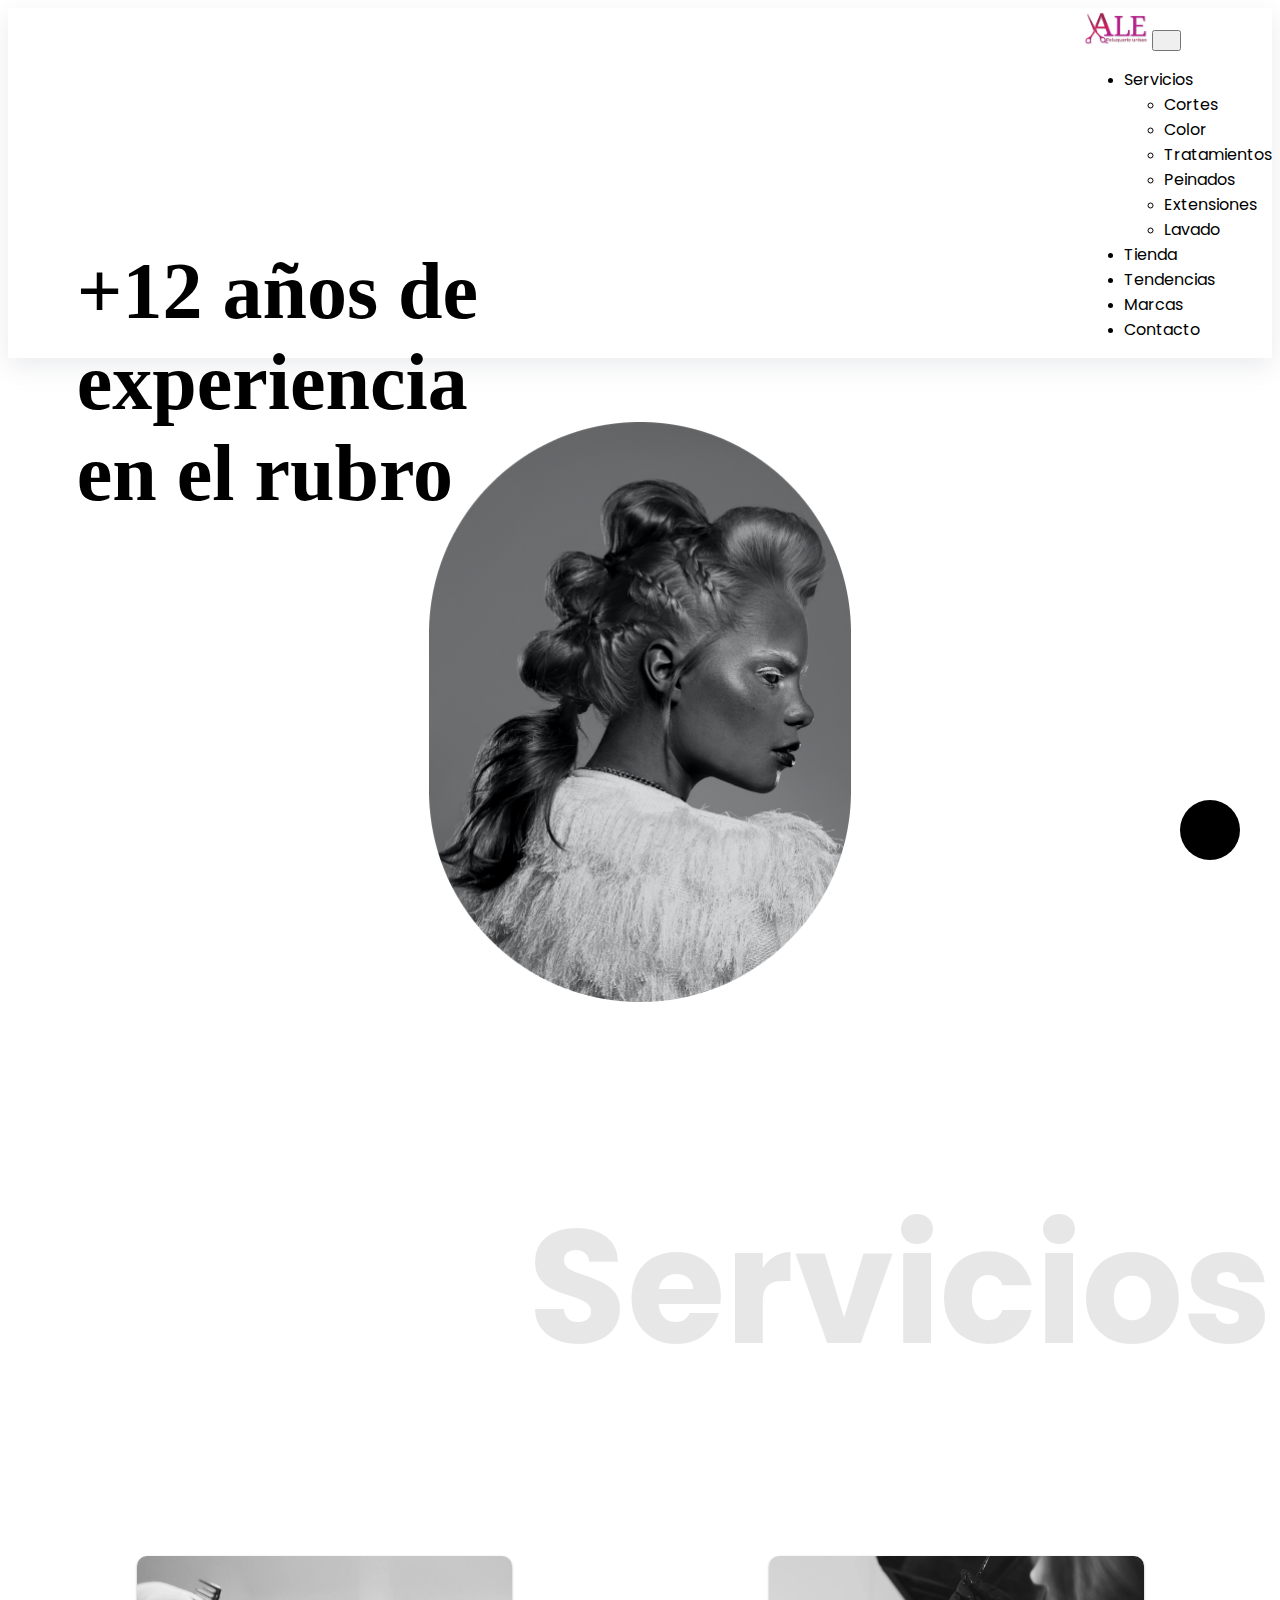
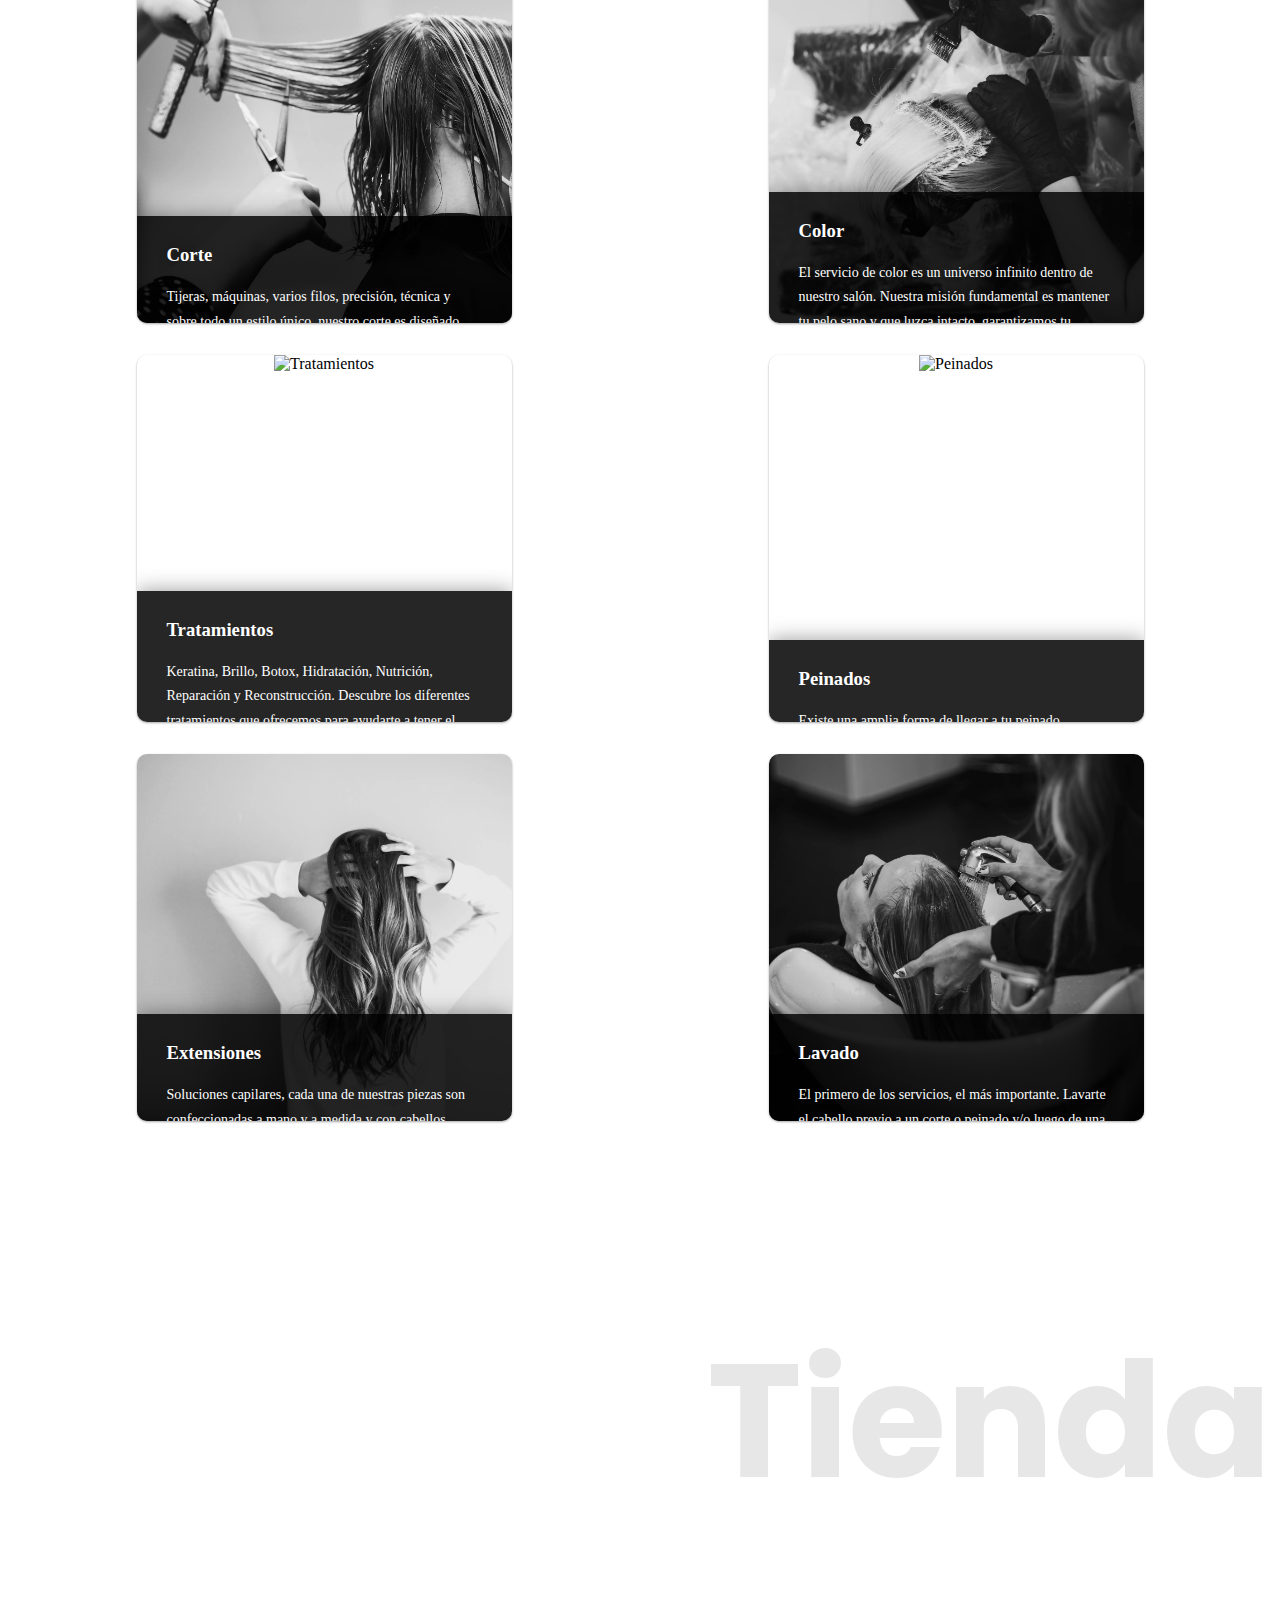
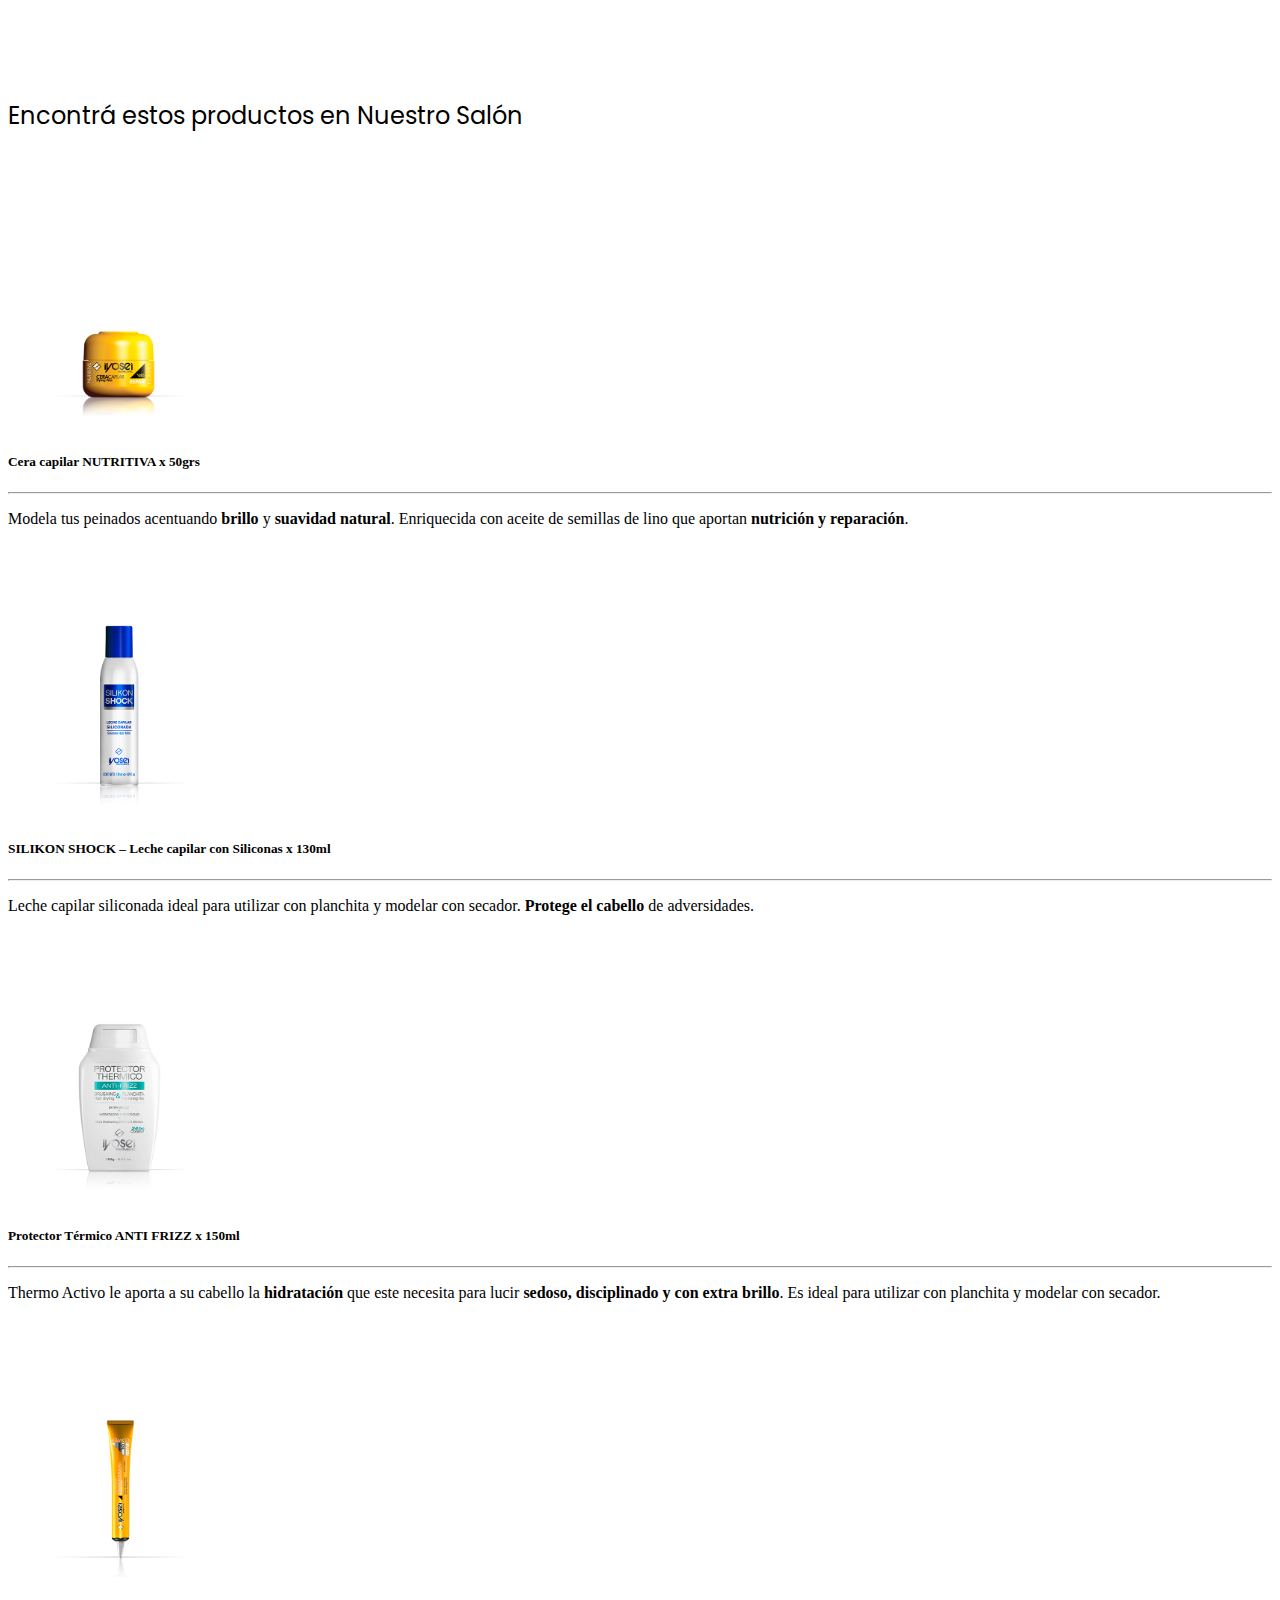
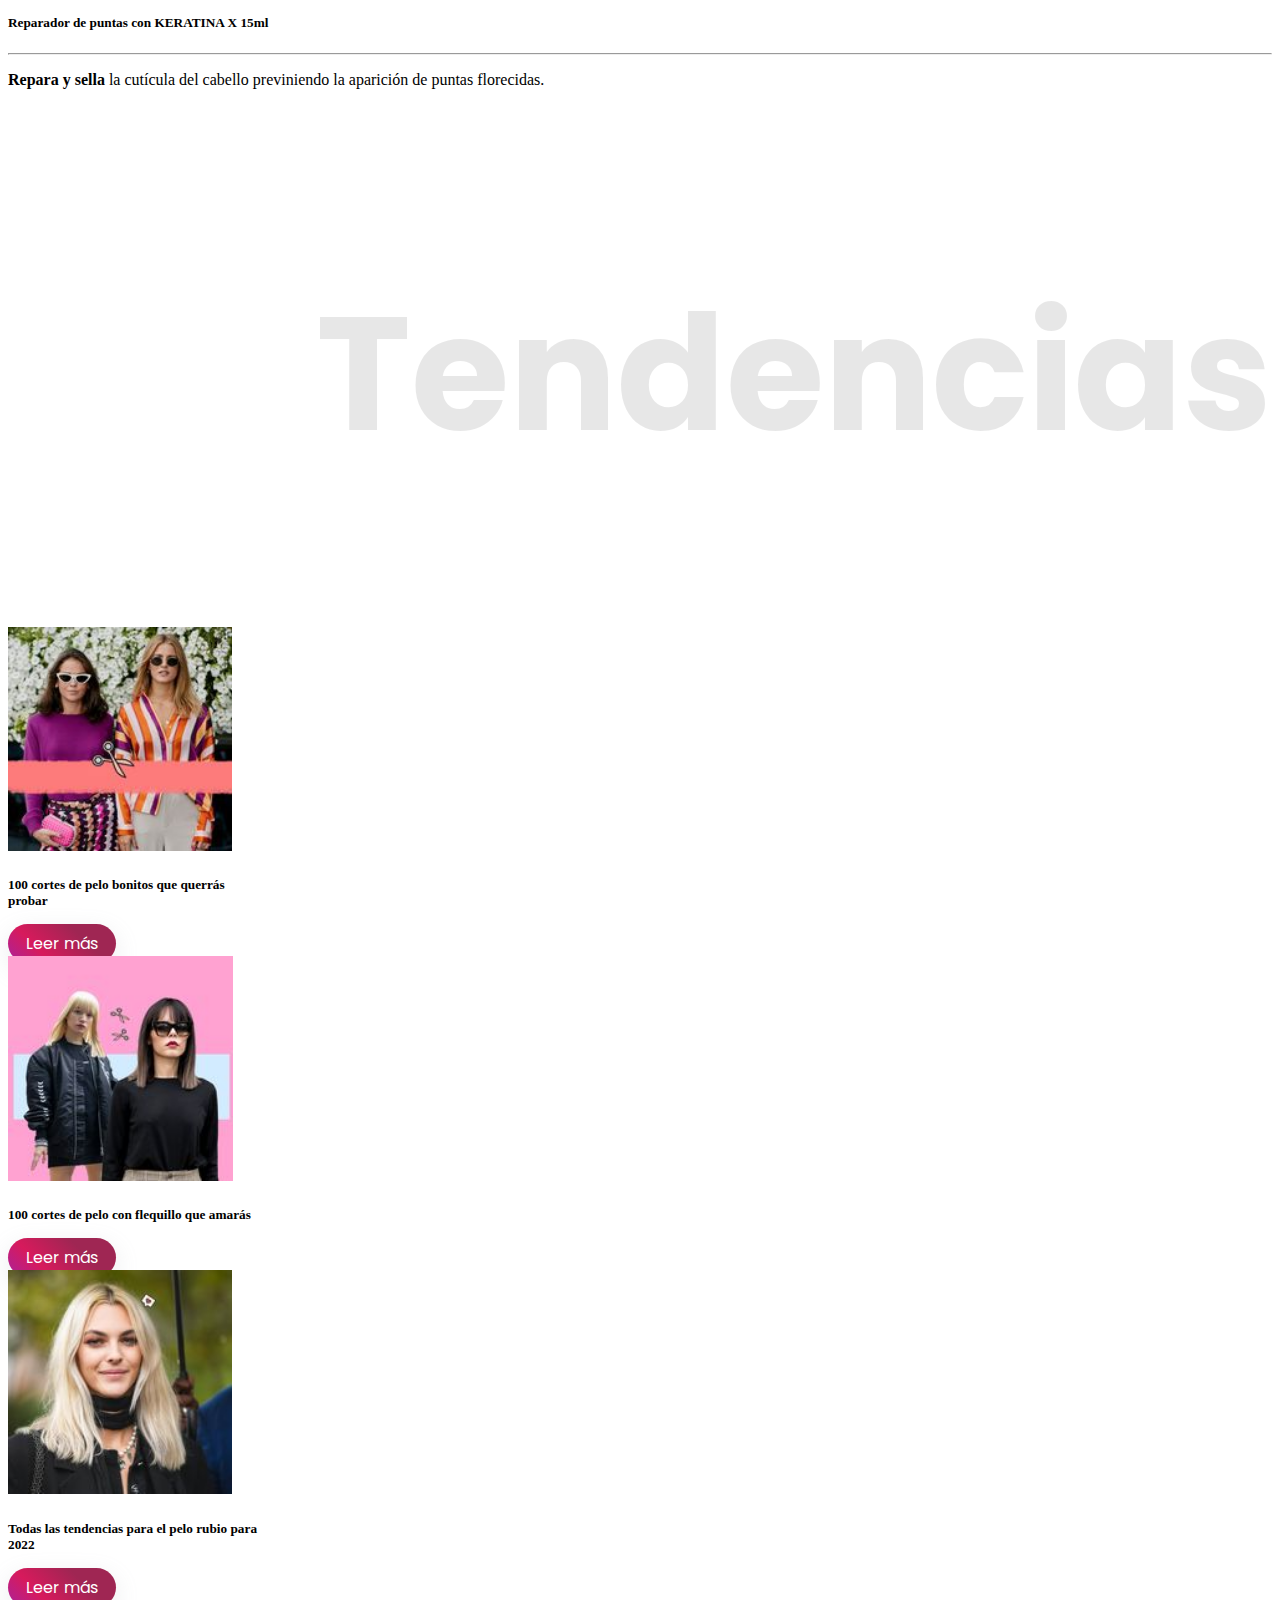
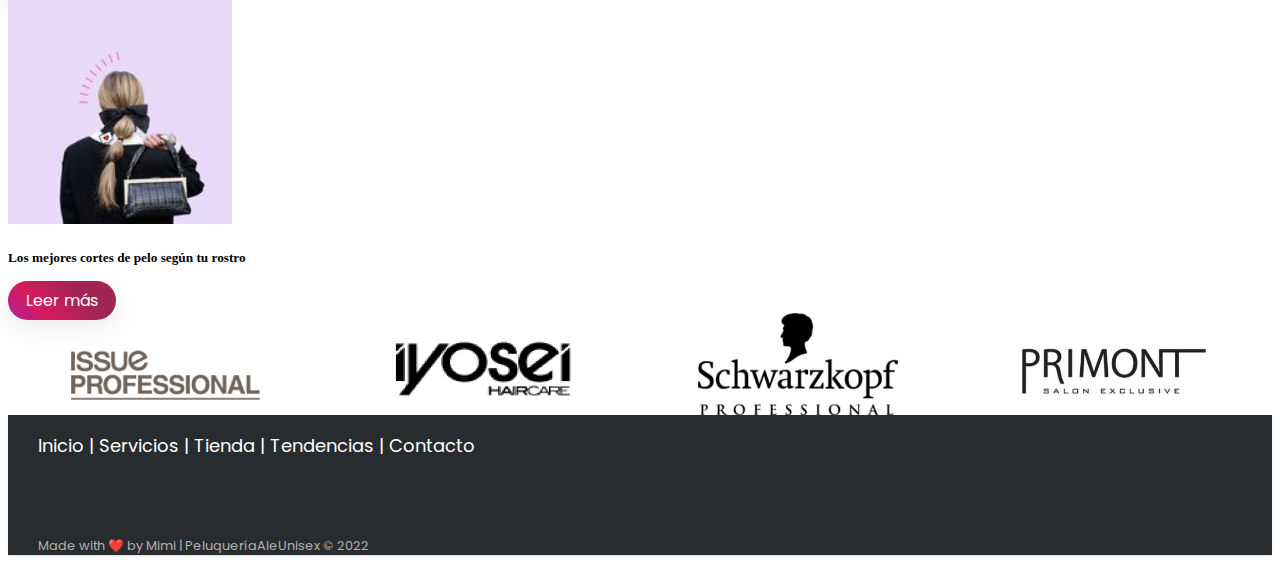
==== commit e7914cd9: "favicon" ====
--- a/index.html
+++ b/index.html
@@ -5,9 +5,9 @@
     <meta http-equiv="X-UA-Compatible" content="IE=edge">
     <meta name="viewport" content="width=device-width, initial-scale=1.0">
     <title>Peluquería Ale - Unisex</title>
-    <link rel="icon" type="image/x-icon" href="/favicon.ico">
+    <link rel="icon" type="image/x-icon" href="./favicon.ico">
     <!-- CSS -->
-    <link rel="stylesheet" href="/css/styles.css">
+    <link rel="stylesheet" href="./css/styles.css">
 
     <!-- Bootstrap -->
     <link href="https://cdn.jsdelivr.net/npm/bootstrap@5.0.2/dist/css/bootstrap.min.css" rel="stylesheet" integrity="sha384-EVSTQN3/azprG1Anm3QDgpJLIm9Nao0Yz1ztcQTwFspd3yD65VohhpuuCOmLASjC" crossorigin="anonymous">
@@ -27,7 +27,7 @@
     <header>
         <nav class="navbar navbar-expand-lg fixed-top navbar-shrink" id="nav_back">
             <div class="container-fluid contain-nav">
-              <a class="navbar-brand titulo ps-2" href="#"><img src="/assets/logo/logo-title.png" style="width: 4rem;" alt=""> </a>
+              <a class="navbar-brand titulo ps-2" href="#"><img src="./assets/logo/logo-title.png" style="width: 4rem;" alt=""> </a>
               <button class="navbar-toggler" type="button" data-bs-toggle="collapse" data-bs-target="#navbarSupportedContent" aria-controls="navbarSupportedContent" aria-expanded="false" aria-label="Toggle navigation">
                 <i class="fas fa-bars"></i>
               </button>
@@ -67,7 +67,7 @@
         <div id="carouselExampleCaptions" class="carousel slide" data-bs-ride="carousel">
             <div class="carousel-inner">
                 <div class="carousel-item active position-relative">
-                    <img src="/assets/Banner/banner.png" class="img-banner" alt="...">
+                    <img src="./assets/Banner/banner.png" class="img-banner" alt="...">
                     <div class="caption">
                         <div>
                             <h2>+12 años de <br> experiencia <br> en el rubro</h2>
@@ -92,7 +92,7 @@
         <div class="contain-all p-5">
                 <div class="contain-img">
                     <figure class="image-block">
-                        <img src="/assets/products/court.webp" alt="corte">
+                        <img src="./assets/products/court.webp" alt="corte">
                         <figcaption>
                             <h3>Corte </h3>
                             <p>Tijeras, máquinas, varios filos, precisión, técnica y sobre todo un estilo único, nuestro corte es diseñado exclusivamente para vos y tu vida cotidiana.</p>
@@ -102,7 +102,7 @@
                 </div>
                 <div class="contain-img">
                     <figure class="image-block">
-                        <img src="/assets/products/tinte.webp"  alt="Color">
+                        <img src="./assets/products/tinte.webp"  alt="Color">
                         <figcaption>
                             <h3>Color </h3>
                             <p>El servicio de color es un universo infinito dentro de nuestro salón. Nuestra misión fundamental es mantener tu pelo sano y que luzca intacto, garantizamos tu felicidad absoluta.</p>
@@ -112,7 +112,7 @@
                 </div>
                 <div class="contain-img">
                     <figure class="image-block">
-                        <img src="/assets/products/treatments.webp" alt="Tratamientos">
+                        <img src="./assets/products/treatments.webp" alt="Tratamientos">
                         <figcaption>
                             <h3>Tratamientos </h3>
                             <p>Keratina, Brillo, Botox, Hidratación, Nutrición, Reparación y Reconstrucción. Descubre los diferentes tratamientos que ofrecemos para ayudarte a tener el cabello que deseas.</p>
@@ -122,7 +122,7 @@
                 </div>
                 <div class="contain-img">
                     <figure class="image-block">
-                        <img src="/assets/products/hairstyle.webp" alt="Peinados">
+                        <img src="./assets/products/hairstyle.webp" alt="Peinados">
                         <figcaption>
                             <h3>Peinados </h3>
                             <p>Existe una amplia forma de llegar a tu peinado, Brushing, planchitas, ondas, y muchos más.</p>
@@ -132,7 +132,7 @@
                 </div>
                 <div class="contain-img">
                     <figure class="image-block">
-                    <img src="/assets/products/extension.webp" alt="Extensiones">
+                    <img src="./assets/products/extension.webp" alt="Extensiones">
                         <figcaption>
                             <h3>Extensiones </h3>
                             <p>Soluciones capilares, cada una de nuestras piezas son confeccionadas a mano y a medida y con cabellos totalmente naturales.</p>
@@ -142,7 +142,7 @@
                 </div>
                 <div class="contain-img">
                     <figure class="image-block">
-                       <img src="/assets/products/treatment.webp" alt="">
+                       <img src="./assets/products/treatment.webp" alt="">
                         <figcaption>
                             <h3>Lavado </h3>
                             <p>El primero de los servicios, el más importante.
@@ -161,80 +161,89 @@
             <h2>Tienda</h2>
         </div>
         <div class="contain-subtitle">
-            <p>Encontra estos productos en nuestro salón</p>
+            <p class="text-center">Encontrá estos productos en <span class="trend-salon">Nuestro Salón</span></p>
         </div>
         <div class="row row-cols-1 row-cols-md-4 g-4">
             <div class="col">
               <div class="card">
-                <img src="/assets/tienda/4.png" class="card-img-top" alt="...">
-                <div class="card-body">
-                  <h5 class="card-title">Cera Capilar</h5>
+                <img src="./assets/tienda/4.png" class="card-img-top" alt="...">
+                <div class="card-body">
+                  <h5 class="card-title text-center">Cera capilar NUTRITIVA x 50grs
+                </h5>
+                  <hr>
+                  <p>Modela tus peinados acentuando <b>brillo</b> y <b>suavidad natural</b>. Enriquecida con aceite de semillas de lino que aportan <b>nutrición y reparación</b>.</p>
                 </div>
               </div>
             </div>
             <div class="col">
               <div class="card">
-                <img src="/assets/tienda/2.png" class="card-img-top" alt="...">
-                <div class="card-body">
-                  <h5 class="card-title">Shock</h5>
+                <img src="./assets/tienda/2.png" class="card-img-top" alt="...">
+                <div class="card-body">
+                  <h5 class="card-title text-center">SILIKON SHOCK – Leche capilar con Siliconas x 130ml</h5>
+                  <hr>
+                  <p>Leche capilar siliconada ideal para utilizar con planchita y modelar con secador. <b>Protege el cabello</b> de adversidades.</p>
                 </div>
               </div>
             </div>
             <div class="col">
               <div class="card">
-                <img src="/assets/tienda/1.png" class="card-img-top" alt="...">
-                <div class="card-body">
-                  <h5 class="card-title">Protector Anti Frizz</h5>
+                <img src="./assets/tienda/1.png" class="card-img-top" alt="...">
+                <div class="card-body">
+                  <h5 class="card-title text-center">Protector Térmico ANTI FRIZZ x 150ml</h5>
+                  <hr>
+                  <p>Thermo Activo le aporta a su cabello la <b>hidratación</b> que este necesita para lucir <b>sedoso, disciplinado y con extra brillo</b>. Es ideal para utilizar con planchita y modelar con secador.</p>
                 </div>
               </div>
             </div>
             <div class="col">
                 <div class="card">
-                  <img src="/assets/tienda/3.png" class="card-img-top" alt="...">
+                  <img src="./assets/tienda/3.png" class="card-img-top" alt="...">
                   <div class="card-body">
-                    <h5 class="card-title">Aceite Capilar</h5>
+                    <h5 class="card-title text-center">Reparador de puntas con KERATINA X 15ml</h5>
+                    <hr>
+                    <p><b>Repara y sella</b> la cutícula del cabello previniendo la aparición de puntas florecidas.</p>
                   </div>
                 </div>
               </div>
         </div>
-        <div class="contain-button">
+        <!-- <div class="contain-button">
             <button class="button-34" role="button"><a style="text-decoration: none; color: white;" target="_blank" href="tienda.html"> Ver más productos </a></button>
-        </div>
+        </div> -->
     </section>
 
     <!-- Trends -->
-    <section id="tendencia" class="pb-5" style="background-image:url(/assets/fondo-glitter.webp);background-size:cover;">
+    <section id="tendencia" class="pb-5" style="background-image:url(./assets/fondo.jpg);background-size:cover;">
         <div class="container contain-title pt-5">
             <h2>Tendencias</h2>
         </div>
         <div class="d-flex flex-column flex-lg-row p-5 justify-content-center">
-            <div class="card border-0 mb-4" style="width: 18rem;">
-                <img src="/assets/trend/1.jpg" class="card-img-top" alt="...">
+            <div class="card border-0 mb-4" style="width: 16rem;">
+                <img src="./assets/trend/1.jpg" class="card-img-top">
                 <div class="card-body">
                   <h5 class="card-title">100 cortes de pelo bonitos que querrás probar</h5>
                 </div>
                 <a href="https://www.cosmopolitan.com/es/belleza/pelo-cortes-peinados/g38859254/cortes-pelo-bonitos/" class="button-34 ms-3">Leer más</a>
             </div>
-            <div class="card border-0 mb-4" style="width: 18rem;">
-                <img src="/assets/trend/2.jpg" style="width: 225px;" class="card-img-top" alt="...">
+            <div class="card border-0 mb-4" style="width: 16rem;">
+                <img src="./assets/trend/2.jpg" style="width: 225px;" class="card-img-top" alt="...">
                 <div class="card-body">
                   <h5 class="card-title">100 cortes de pelo con flequillo que amarás</h5>
                 </div>
                 <a href="https://www.cosmopolitan.com/es/belleza/pelo-cortes-peinados/g37673936/cortes-pelo-flequillo/" class="button-34 ms-3">Leer más</a>
             </div>
-            <div class="card border-0 mb-4" style="width: 18rem;">
-                <img src="/assets/trend/3.jpg" class="card-img-top" alt="...">
+            <div class="card border-0 mb-4" style="width: 16rem;">
+                <img src="./assets/trend/3.jpg" class="card-img-top" alt="...">
                 <div class="card-body">
                   <h5 class="card-title">Todas las tendencias para el pelo rubio para 2022</h5>
                 </div>
                 <a href="https://www.cosmopolitan.com/es/belleza/pelo-cortes-peinados/a38547266/tendencias-pelo-rubio-2022/" class="button-34 ms-3">Leer más</a>
             </div>
-            <div class="card border-0" style="width: 18rem;">
-                <img src="/assets/trend/4.jpg" class="card-img-top" alt="...">
+            <div class="card border-0" style="width: 16rem;">
+                <img src="./assets/trend/4.jpg" class="card-img-top">
                 <div class="card-body">
                   <h5 class="card-title">Los mejores cortes de pelo según tu rostro</h5>
                 </div>
-                <a href="https://www.cosmopolitan.com/es/belleza/pelo-cortes-peinados/g38564910/tintes-pelo-moda-tendencia/" class="button-34 ms-3">Leer más</a>
+                <a href="https://www.cosmopolitan.com/es/belleza/pelo-cortes-peinados/g38564910/tintes-pelo-moda-tendencia/" class="button-34 ms-3 mt-0">Leer más</a>
             </div>
         </div>
     </section>
@@ -242,10 +251,10 @@
     <!-- brands -->
     <section id="marca" class="mt-5 pt-5">
         <div class="container contain-sponsor flex-wrap">
-            <img src="/assets/logo/issue.png" alt="">
-            <img src="/assets/logo/iyosei.png" alt="">
-            <img src="/assets/logo/Schwarzkopf.png" alt="">
-            <img src="/assets/logo/primont.png" alt="">
+            <img src="./assets/logo/issue.png" alt="">
+            <img src="./assets/logo/iyosei.png" alt="">
+            <img src="./assets/logo/Schwarzkopf.png" alt="">
+            <img src="./assets/logo/primont.png" alt="">
         </div>
     </section>
 
@@ -283,5 +292,6 @@
 	</footer>
 
     <script src="/main.js"></script>
-</body>
+</body>            
+    
 </html>